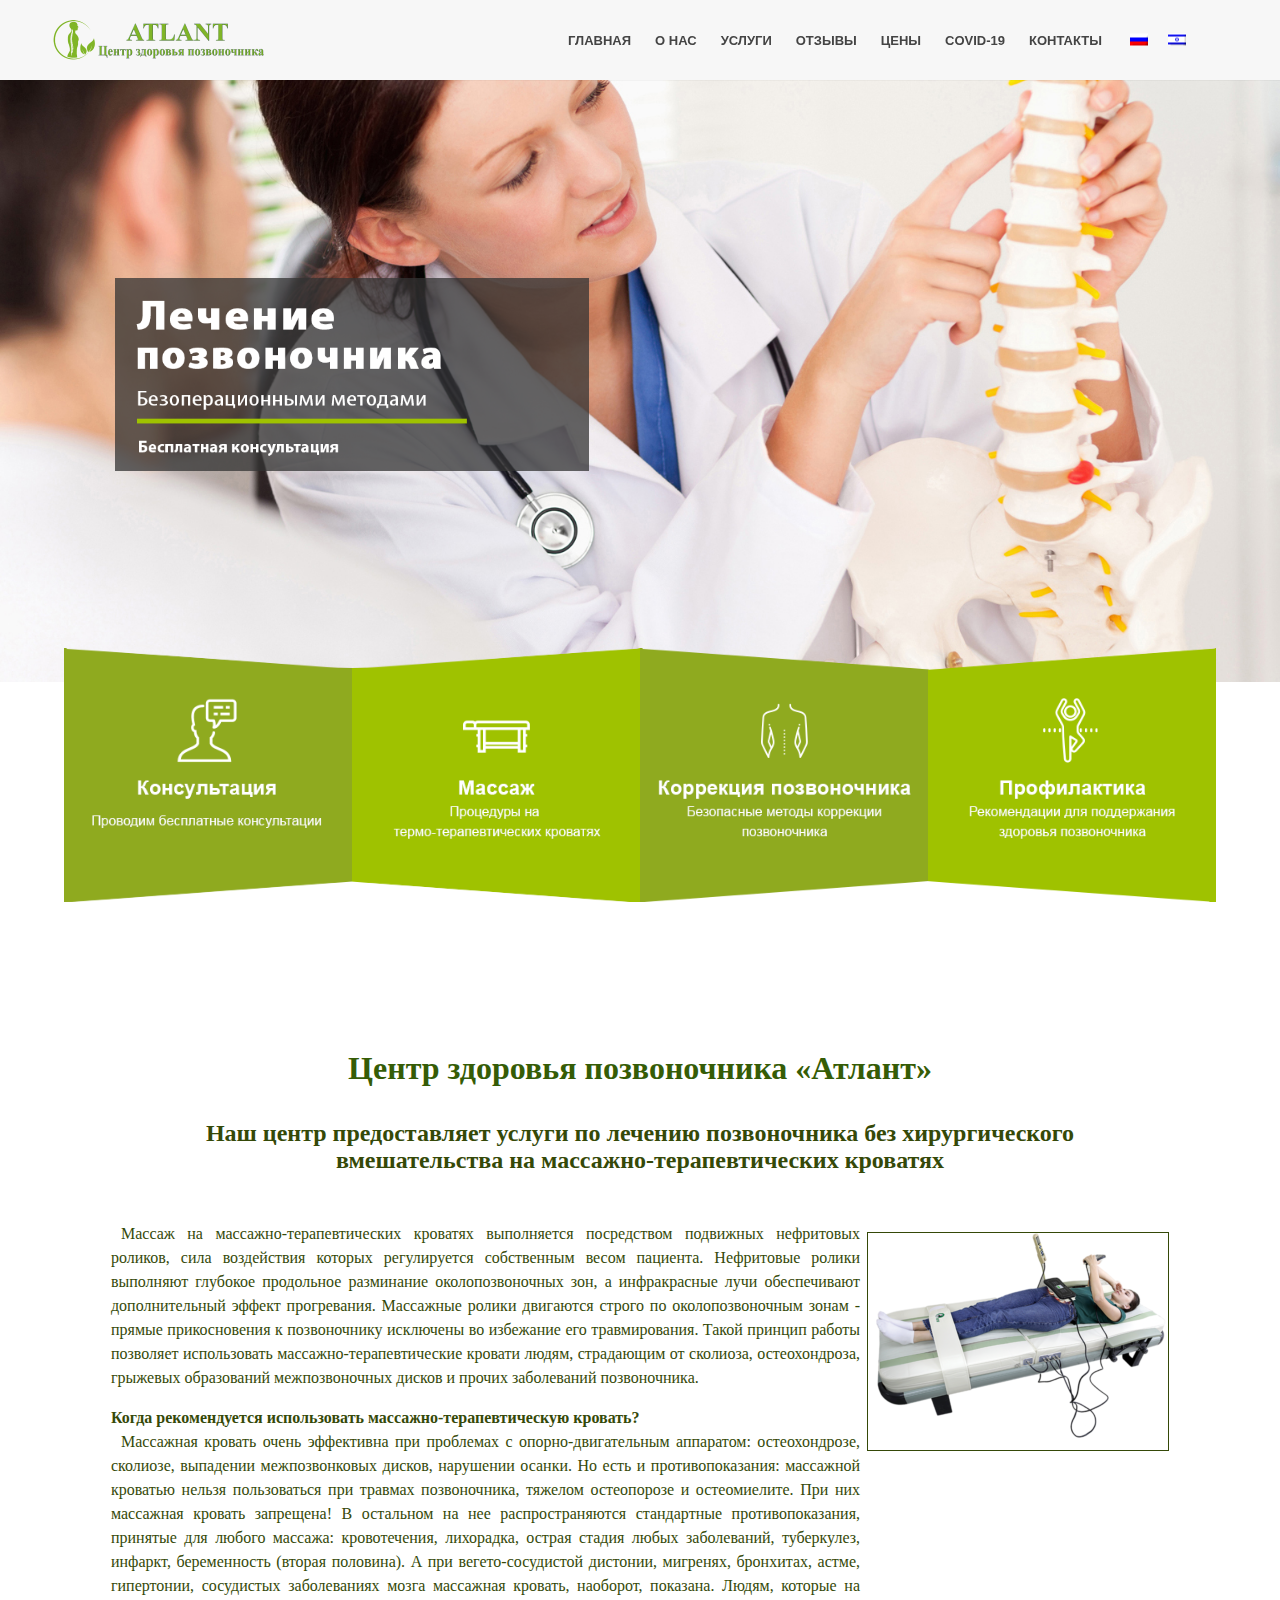
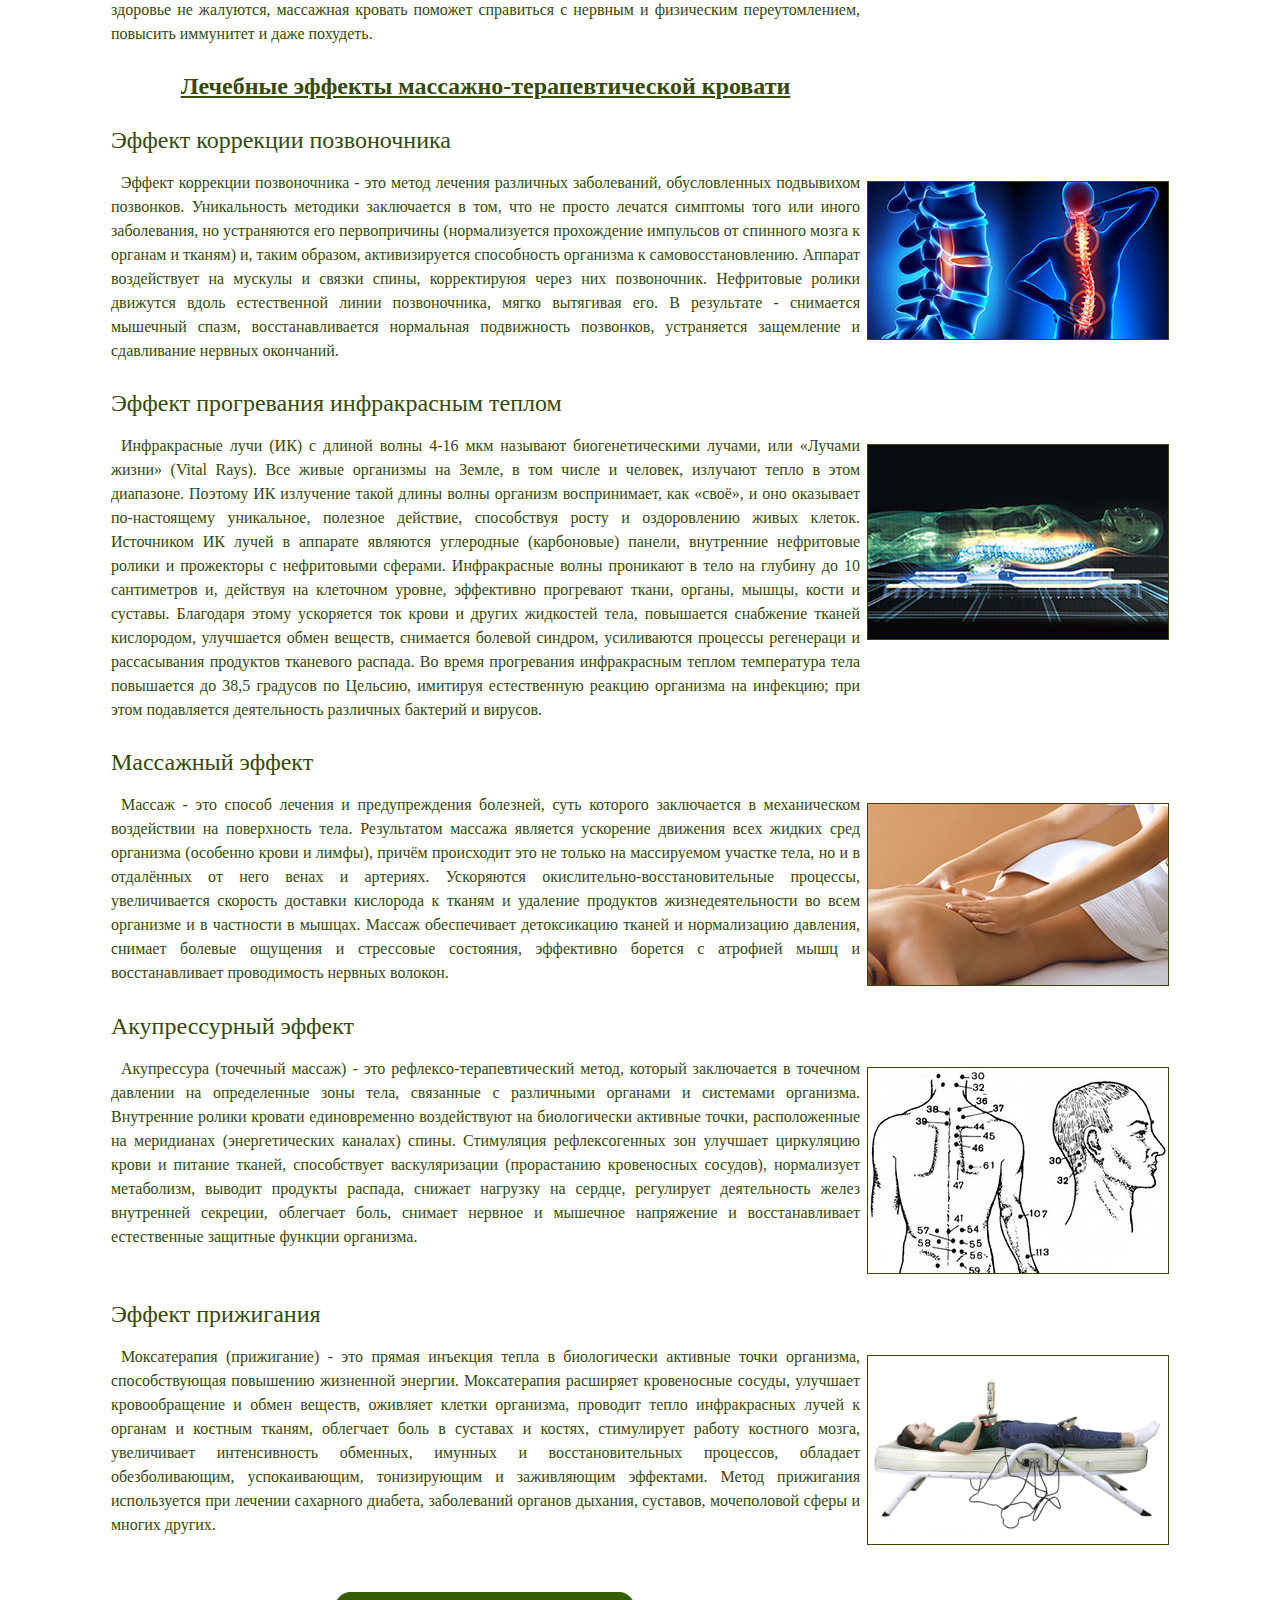
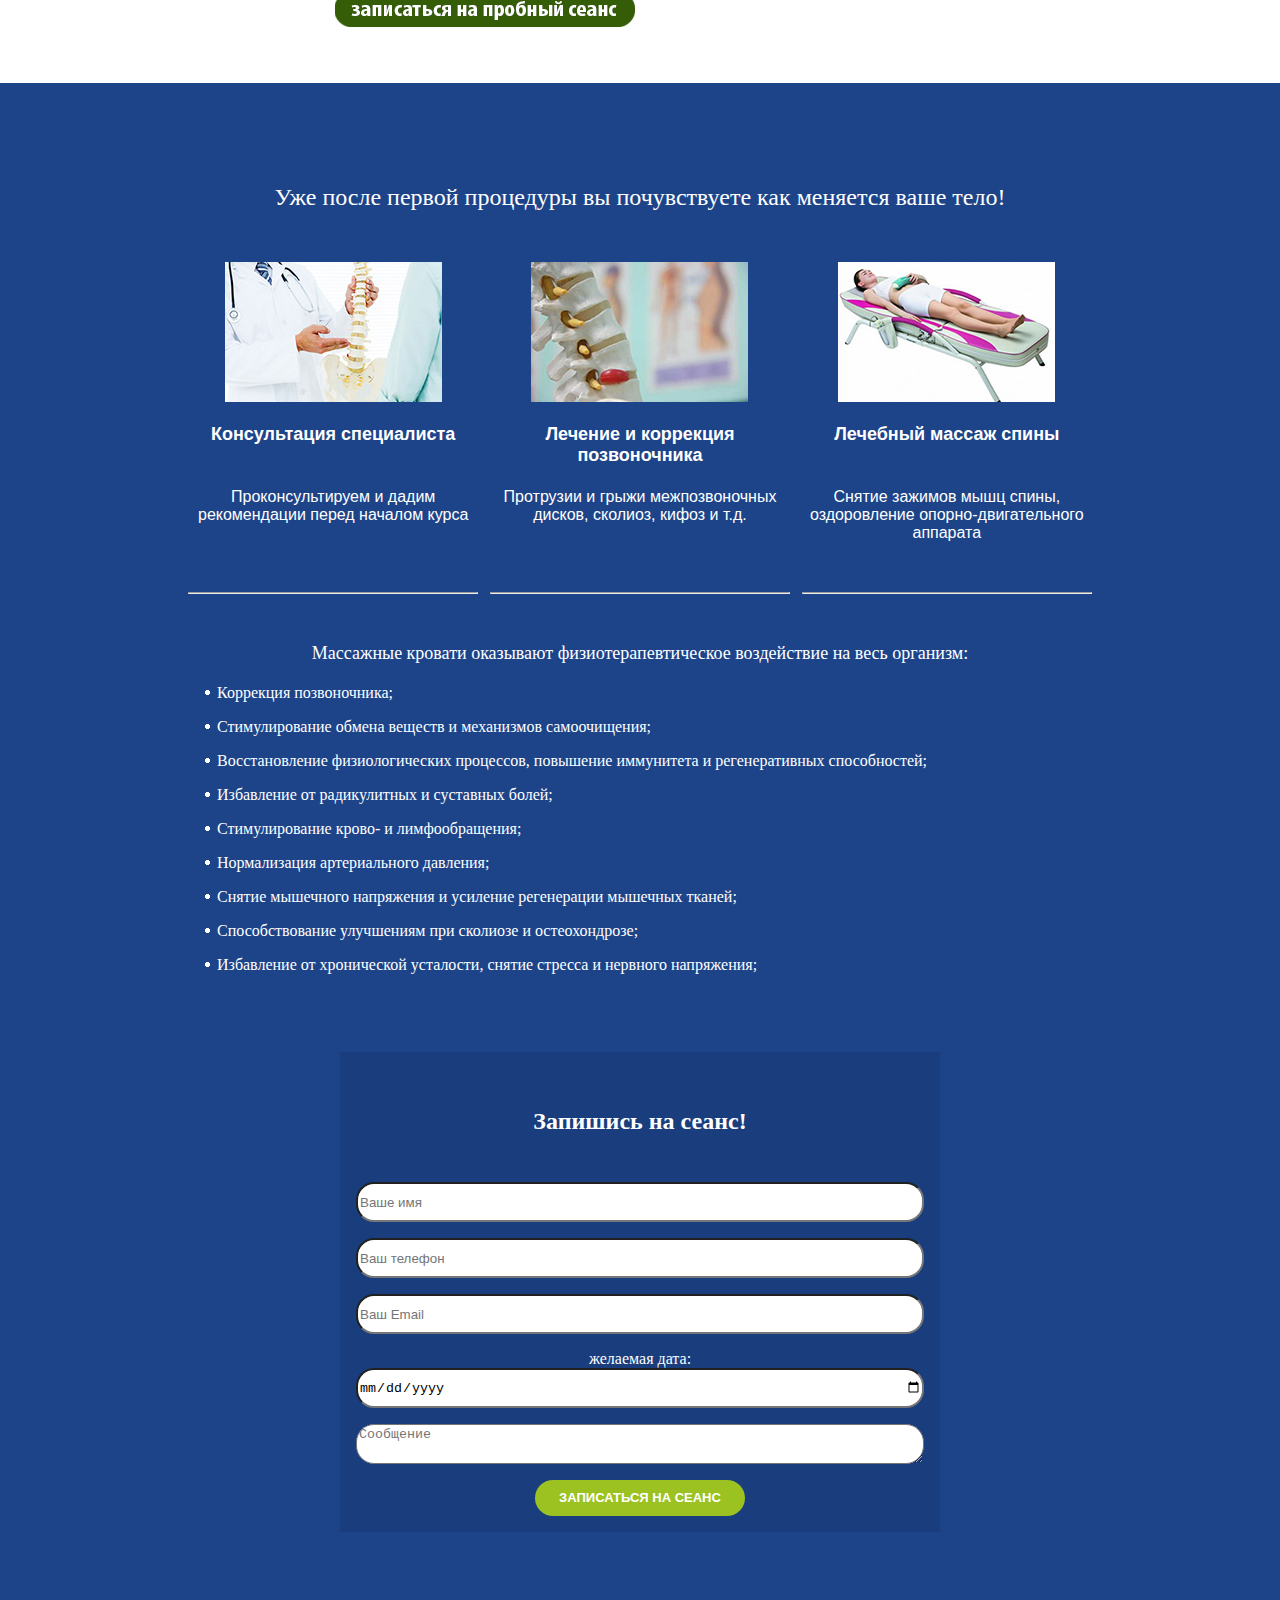
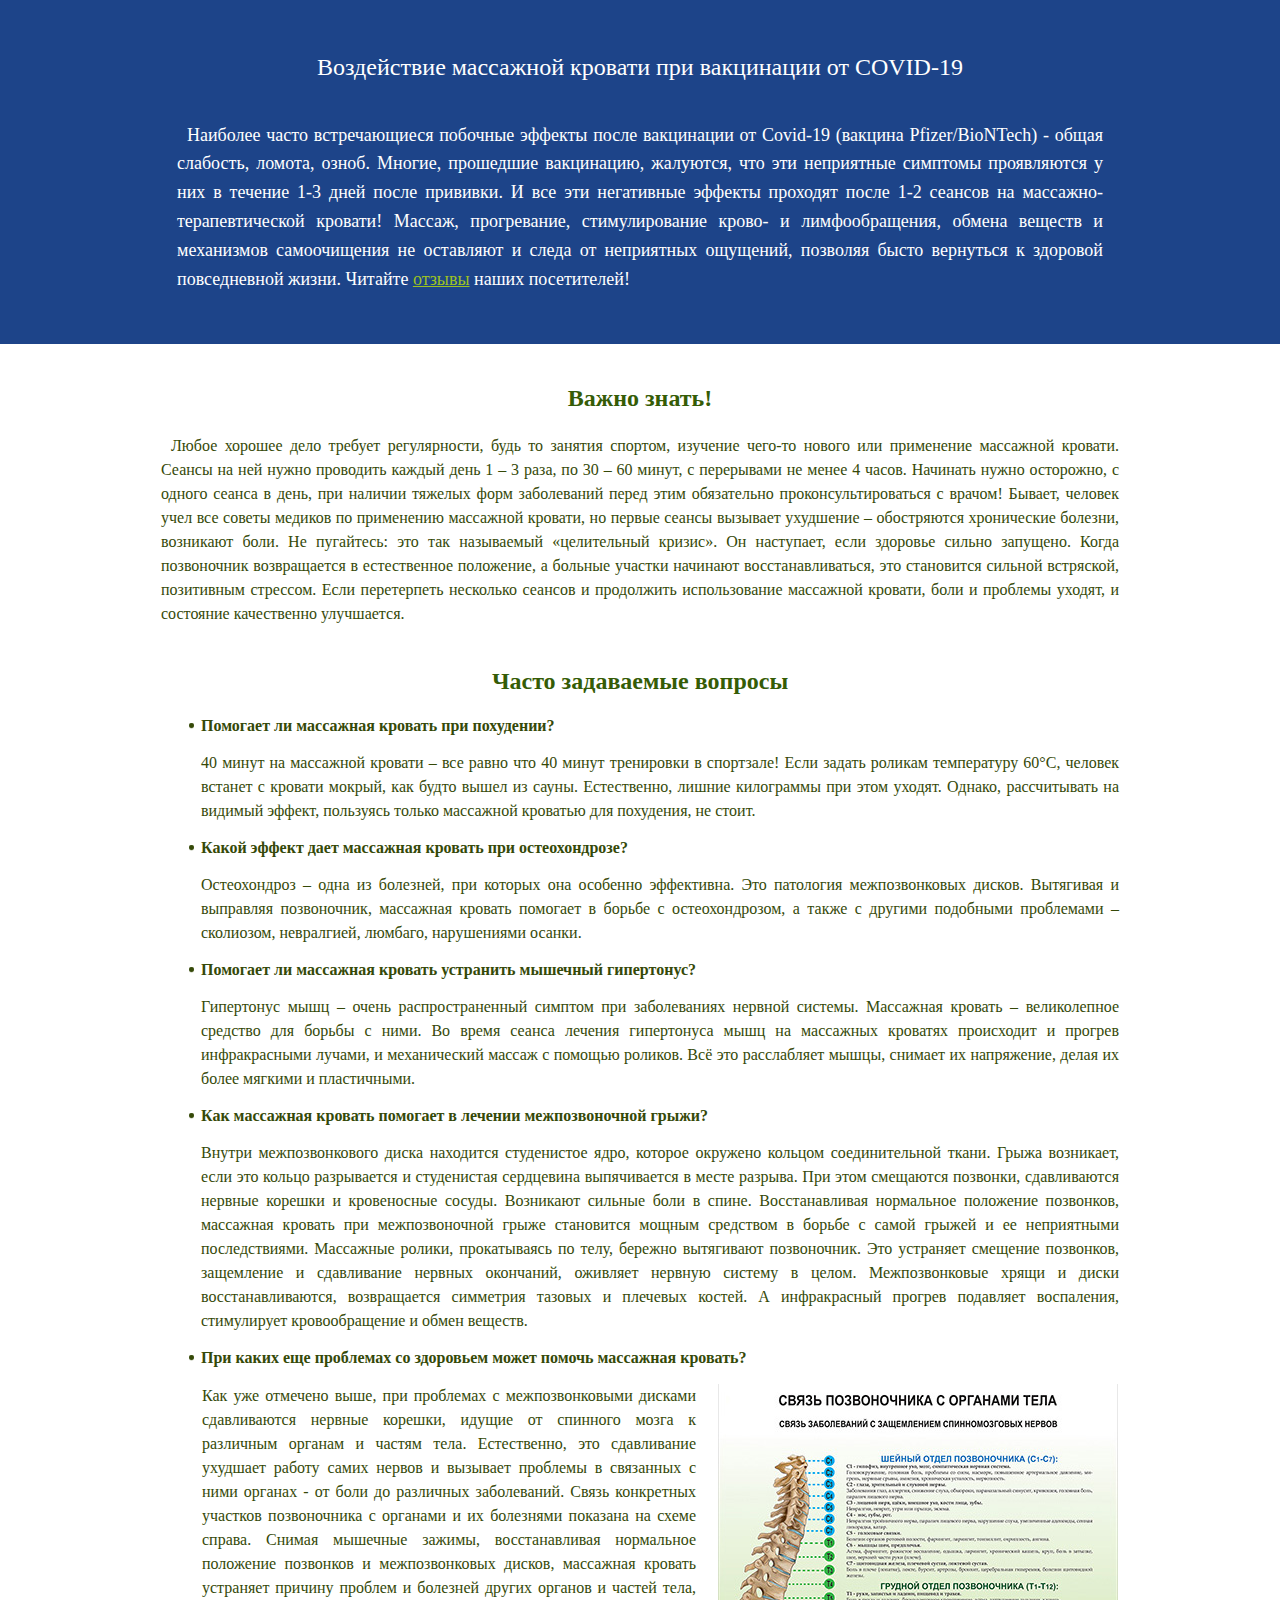
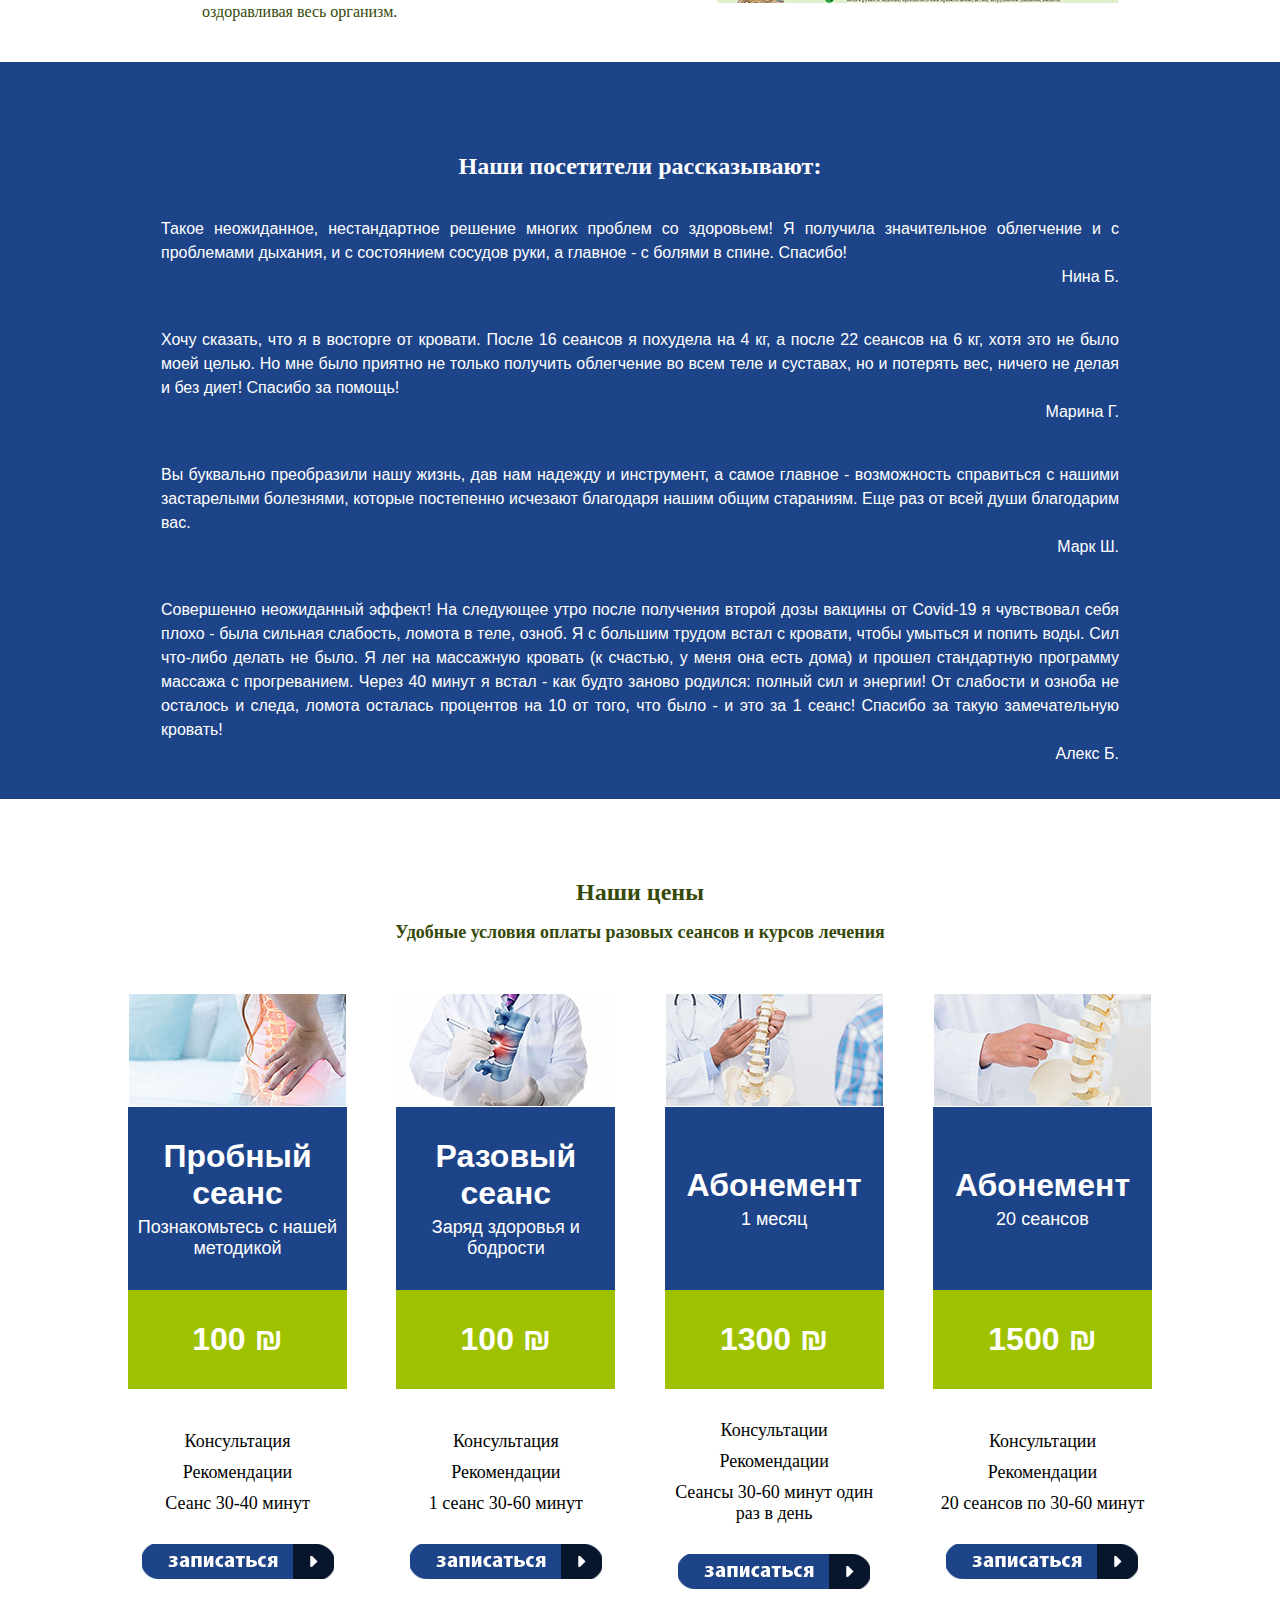
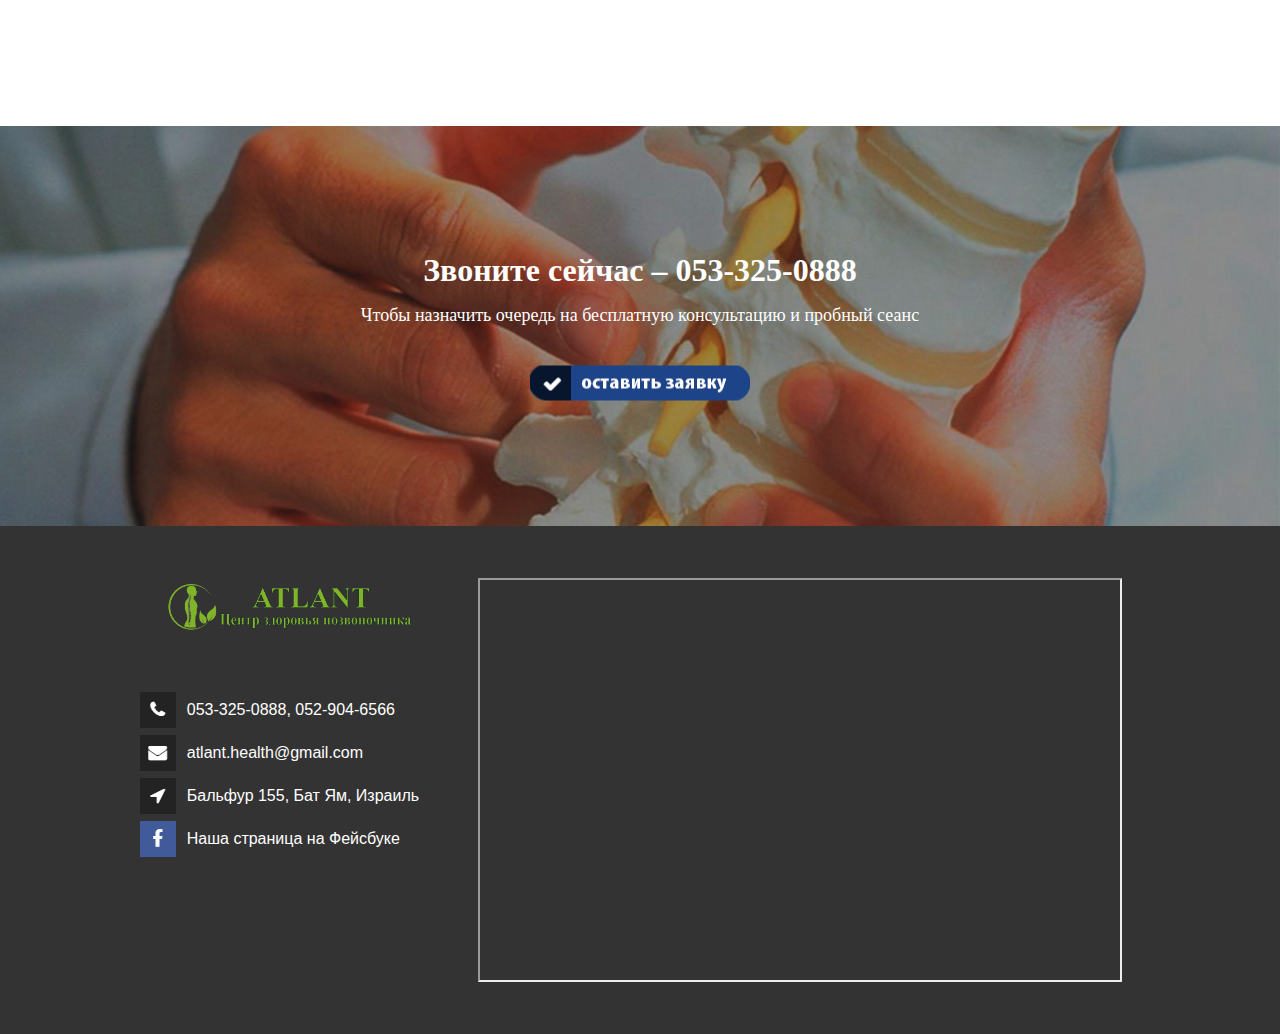
==== index_ru.html @ a63d94ef "Add files via upload" ====
<html>

<head>
	<meta http-equiv="Content-Language" content="ru-RU">
	<meta http-equiv="Content-Type" content="text/html; charset=UTF-8"> <!-- charset=windows-1252 -->
	<meta http-equiv="Expires" content="Tue, 16 Mar 2021 01:00:00 GMT">
	<meta name="keywords"
		content="Atlant, spine, health, center, massage, therapy, treatment, thermal, massage bed, Vital Rays, Ceragem, Nuga Best, Israel, Атлант, здоровье, позвоночник, лечение, терапия, массаж, массажная, кровать, массажно-терапевтическая, термо-массажная, Витал Рейз, Нуга Бест, Серагем, Израиль">
	<meta name="description"
		content="Центр здоровья позвоночника Атлант. О нас, услуги, цены, контаты. Atlant spine health center. About us, services, prices, contacts.">
	<meta name="autor" content="Atlant">
	<meta name="design" content="Atlant">
	<meta name="copyright" content="Atlant">
	<title>Атлант – Центр здоровья позвоночника</title>


	<link rel="stylesheet" id="plethora-dynamic-style-css" href="files/style.my_new.css" type="text/css" media="all">


	<style>
		/* @media (min-width: 1460px) {
			.container {
				width: 1380px;
			}
		} */



		.head_panel .hgroup .title h1,
		article.post .post_title,
		.widget h4,
		.section_header.fancy h1,
		.section_header.fancy h2,
		.section_header.fancy h3,
		.section_header.fancy h4,
		.section_header.fancy h5,
		.section_header.fancy h6 {
			font-weight: inherit;
		}

		.btn {
			border-radius: 30px;
		}

		.btn.with-icon i {
			border-radius: 0 30px 30px 0;
			width: auto;
			padding: 0 10px;
		}

		.btn.with-icon.icon-left i {
			border-radius: 30px 0 0 30px;
			padding: 0 8px 0 13px;
		}

		.teaser_box .with_button a.btn {
			border-radius: 3px 3px 0 0;
		}

		.widget h4 {
			text-transform: none;
		}

		.wpcf7-form-control,
		.wpcf7-form-control.wpcf7-date,
		.form-control {
			border-radius: 18px;
			margin-bottom: 16px;
		}
	</style>


	<style>
		.base_img {
			position: relative;
			top: 0;
			left: 0;
		}

		.over_img {
			position: absolute;
			top: 33%;
			left: 9%;
			width: 37%;
		}

		.over_img_more {
			position: absolute;
			top: 750px;
			left: 200px;
		}

		.over_txt {
			position: absolute;
			top: 50%;
			left: 50%;
			width: 90%;
			transform: translate(-50%, -50%);
		}

		ul.a {
			list-style-image: url('images/circle_5v.png');
		}

		ul.b {
			list-style-image: url('images/circle_5g.png');
		}

		div.sc {
			overflow-x: scroll;
		}

		.knopkaform {
			text-align: center;
		}

		.form-control {
			width: 100%;
			height: 40px;
		}

		.col-sm-12 {
			float: left
		}

		.col-sm-12 {
			width: 100%
		}

		.wpcf7-form-control-wrap {
			position: relative;
		}
	</style>

</head>


<body
	class="home page-template-default page page-id-107 tribe-js wpb-js-composer js-comp-ver-6.4.1 vc_responsive sticky_header"
	style="margin-top: 80px;">

	<div class="overflow_wrapper sc">

		<div class="header">
			<div class="mainbar  color">
				<div class="container">
					<div class="logo">
						<a href="http://www.atlant-health.co.il/" class="brand"><img
								src="images/logo_site_green_100.png" alt="Atlant Health logo"></a>
					</div>
					<div class="menu_container"><span class="close_menu">×</span>
						<ul id="menu-one-pager-menu" class="main_menu hover_menu">
							<li id="menu-item-662"><a title="Главная" href="#head_page">Главная</a></li>
							<li id="menu-item-578"
								class="menu-item menu-item-type-custom menu-item-object-custom menu-item-578"><a
									title="О нас" href="#about">О нас</a></li>
							<li id="menu-item-579"
								class="menu-item menu-item-type-custom menu-item-object-custom menu-item-579"><a
									title="Услуги" href="#service">Услуги</a></li>
							<li id="menu-item-580"
								class="menu-item menu-item-type-custom menu-item-object-custom menu-item-580"><a
									title="Отзывы" href="#reviews">Отзывы</a></li>
							<li id="menu-item-580"
								class="menu-item menu-item-type-custom menu-item-object-custom menu-item-580"><a
									title="Цены" href="#prices">Цены</a></li>
							<li id="menu-item-580"
								class="menu-item menu-item-type-custom menu-item-object-custom menu-item-580"><a
									title="Covid19" href="#covid19">Covid-19</a></li>
							<li id="menu-item-581"
								class="menu-item menu-item-type-custom menu-item-object-custom menu-item-581"><a
									title="Контакты" href="#contacts">Контакты</a></li>
						</ul>
						<div id="flags">
								<div class="flag">
									<a href="http://www.atlant-health.co.il/index_ru.html"><img src="images/ru.png"
											alt="Русский"></a>
								</div>
								<div class="flag">
									<a href="http://www.atlant-health.co.il/index.html"><img src="images/he.png"
											alt="Hebrew"></a>
								</div>
						</div>
					</div>
				</div>
			</div>
		</div> <!-- header end -->


		<a name="head_page"></a>

		<div style="position: relative; left: 0; top: 0;">

			<img src="images/image_1c.jpg" class="base_img" style="width: 100%;" alt="Doctor with spine model">
			<img src="images/treatment.png" class="over_img" alt="Atlant spine health center header">

		</div>

		<div style="position: relative; left: 0; top: -50;">
			<p align="center">
				<img src="images/kinds_of_treatment.png" class="base_img" style="width: 90%;"
					alt="Atlant spine health center kinds of treatment">
			</p>
		</div>



		<!-- grey part, about -->
		<a name="about"></a>


		<div align="center">

			<table border="0" cellspacing="1" width="80%">
				<tr>
					<td width="100%">
						<h1 align="center" style="margin-top: 80; margin-bottom: 20">
							<font size="6" color="#355c06" face="Arial Black">Центр здоровья позвоночника «Атлант»
							</font>
						</h1>
					</td>
				</tr>
				<tr>
					<td width="100%">
						<h2 align="center" style="margin-top: 10; margin-bottom: 40">
							<font size="5" color="#354908" face="Verdana">Наш центр предоставляет услуги по лечению
								позвоночника без хирургического вмешательства на массажно-терапевтических кроватях
							</font>
						</h2>
					</td>
				</tr>
			</table>



			<table border="0" cellspacing="5" width="100%">
				<tr>
					<td width="8%"></td>
					<td width="60%" valign="top">
						<p align="justify" style="line-height: 150%; text-indent: 10">
							<font color="#354908" face="Verdana">Массаж на массажно-терапевтических кроватях выполняется
								посредством подвижных нефритовых роликов,
								сила воздействия которых регулируется собственным весом пациента. Нефритовые ролики
								выполняют глубокое продольное разминание околопозвоночных зон, а инфракрасные лучи
								обеспечивают дополнительный
								эффект прогревания. Массажные ролики двигаются строго по околопозвоночным зонам - прямые
								прикосновения к позвоночнику исключены во избежание его травмирования. Такой принцип
								работы позволяет
								использовать массажно-терапевтические кровати людям, страдающим от сколиоза,
								остеохондроза, грыжевых образований межпозвоночных дисков и прочих заболеваний
								позвоночника.</font>
						</p>

						<p align="left" style="margin-top: 5; margin-bottom: 0; line-height: 150%"><b>
								<font color="#354908" face="Verdana">Когда рекомендуется использовать
									массажно-терапевтическую кровать?</font>
							</b></p>

						<p align="justify" style="margin-top: 0; margin-bottom: 0; line-height: 150%; text-indent: 10">
							<font color="#354908" face="Verdana">Массажная кровать очень эффективна при проблемах с
								опорно-двигательным
								аппаратом: остеохондрозе, сколиозе, выпадении межпозвонковых дисков, нарушении осанки.
								Но есть и противопоказания: массажной кроватью нельзя пользоваться при травмах
								позвоночника, тяжелом остеопорозе и
								остеомиелите. При них массажная кровать запрещена! В остальном на нее распространяются
								стандартные противопоказания, принятые для любого массажа: кровотечения, лихорадка,
								острая стадия любых заболеваний,
								туберкулез, инфаркт, беременность (вторая половина). А при вегето-сосудистой дистонии,
								мигренях, бронхитах, астме, гипертонии, сосудистых заболеваниях мозга массажная кровать,
								наоборот, показана.
								Людям, которые на здоровье не жалуются, массажная кровать поможет справиться с нервным и
								физическим переутомлением, повысить иммунитет и даже похудеть.</font>
						</p>



					</td>
					<td width="24%" valign="top" align="center"><img style="border:1px solid #354908; margin-top: 10;"
							src="images/krovat-delyuks1-300x217.png" alt="Atlant thermal massage bed in use"></td>
					<td width="8%"></td>
				</tr>
				<tr>
					<td width="8%"></td>
					<td width="60%" valign="top">
						<h2 align="center" style="margin-top: 20; margin-bottom: 0">
							<font size="5" color="#354908" face="Verdana"><u>Лечебные эффекты массажно-терапевтической
									кровати</u></font>
						</h2>
					</td>
					<td width="24%" valign="middle" align="center"><img border="0" src=""></td>
					<td width="8%"></td>
				</tr>

				<tr>
					<td width="8%"></td>
					<td width="60%" valign="top">
						<p align="left" style="margin-top: 20; margin-bottom: 0">
							<font size="5" color="#354908" face="Verdana">Эффект коррекции позвоночника</font>
						</p>
					</td>
					<td width="24%"></td>
					<td width="8%"></td>
				</tr>
				<tr>
					<td width="8%"></td>
					<td width="60%" valign="top">
						<p align="justify" style="margin-top: 10; margin-bottom: 0; line-height: 150%; text-indent: 10">
							<font color="#354908" face="Verdana">Эффект коррекции позвоночника - это метод лечения
								различных заболеваний,
								обусловленных подвывихом позвонков. Уникальность методики заключается в том, что не
								просто лечатся симптомы того или иного заболевания, но устраняются его первопричины
								(нормализуется прохождение импульсов
								от спинного мозга к органам и тканям) и, таким образом, активизируется способность
								организма к самовосстановлению. Аппарат воздействует на мускулы и связки спины,
								корректируюя через них позвоночник.
								Нефритовые ролики движутся вдоль естественной линии позвоночника, мягко вытягивая его. В
								результате - снимается мышечный спазм, восстанавливается нормальная подвижность
								позвонков, устраняется защемление
								и сдавливание нервных окончаний.</font>
						</p>
					</td>
					<td width="24%" valign="top" align="center"><img style="border:1px solid #354908; margin-top: 20;"
							src="images/spine.jpg" alt="spine treatment"></td>
					<td width="8%"></td>
				</tr>

				<tr>
					<td width="8%"></td>
					<td width="60%" valign="top">
						<p align="left" style="margin-top: 20; margin-bottom: 0">
							<font size="5" color="#354908" face="Verdana">Эффект прогревания инфракрасным теплом</font>
						</p>
					</td>
					<td width="24%"></td>
					<td width="8%"></td>
				</tr>
				<tr>
					<td width="8%"></td>
					<td width="60%" valign="top">
						<p align="justify" style="margin-top: 10; margin-bottom: 0; line-height: 150%; text-indent: 10">
							<font color="#354908" face="Verdana">Инфракрасные лучи (ИК) с длиной волны 4-16 мкм называют
								биогенетическими
								лучами, или «Лучами жизни» (Vital Rays). Все живые организмы на Земле, в том числе и
								человек, излучают тепло в этом диапазоне. Поэтому ИК излучение такой длины волны
								организм воспринимает, как «своё»,
								и оно оказывает по-настоящему уникальное, полезное действие, способствуя росту и
								оздоровлению живых клеток. Источником ИК лучей в аппарате являются углеродные
								(карбоновые) панели, внутренние
								нефритовые ролики и прожекторы с нефритовыми сферами. Инфракрасные волны проникают в
								тело на глубину до 10 сантиметров и, действуя на клеточном уровне, эффективно прогревают
								ткани, органы, мышцы,
								кости и суставы. Благодаря этому ускоряется ток крови и других жидкостей тела,
								повышается снабжение тканей кислородом, улучшается обмен веществ, снимается болевой
								синдром, усиливаются процессы регенераци
								и рассасывания продуктов тканевого распада. Во время прогревания инфракрасным теплом
								температура тела повышается до 38,5 градусов по Цельсию, имитируя естественную реакцию
								организма на инфекцию;
								при этом подавляется деятельность различных бактерий и вирусов.
							</font>
						</p>
					</td>
					<td width="24%" valign="top" align="center"><img style="border:1px solid #354908; margin-top: 20;"
							src="images/krovat-3.jpg" alt="warming effect"></td>
					<td width="8%"></td>
				</tr>

				<tr>
					<td width="8%"></td>
					<td width="60%" valign="top">
						<p align="left" style="margin-top: 20; margin-bottom: 0">
							<font size="5" color="#354908" face="Verdana">Массажный эффект</font>
						</p>
					</td>
					<td width="24%"></td>
					<td width="8%"></td>
				</tr>
				<tr>
					<td width="8%"></td>
					<td width="60%" valign="top">
						<p align="justify" style="margin-top: 10; margin-bottom: 0; line-height: 150%; text-indent: 10">
							<font color="#354908" face="Verdana">Массаж - это способ лечения и предупреждения болезней,
								суть которого
								заключается в механическом воздействии на поверхность тела. Результатом массажа является
								ускорение движения всех жидких сред организма (особенно крови и лимфы), причём
								происходит это не только на
								массируемом участке тела, но и в отдалённых от него венах и артериях. Ускоряются
								окислительно-восстановительные процессы, увеличивается скорость доставки кислорода к
								тканям и удаление продуктов
								жизнедеятельности во всем организме и в частности в мышцах. Массаж обеспечивает
								детоксикацию тканей и нормализацию давления, снимает болевые ощущения и стрессовые
								состояния, эффективно борется с
								атрофией мышц и восстанавливает проводимость нервных волокон.</font>
						</p>
					</td>
					<td width="24%" valign="top" align="center"><img style="border:1px solid #354908; margin-top: 20;"
							src="images/masage.jpg" alt="masage effect"></td>
					<td width="8%"></td>
				</tr>

				<tr>
					<td width="8%"></td>
					<td width="60%" valign="top">
						<p align="left" style="margin-top: 20; margin-bottom: 0">
							<font size="5" color="#354908" face="Verdana">Акупрессурный эффект</font>
						</p>
					</td>
					<td width="24%"></td>
					<td width="8%"></td>
				</tr>
				<tr>
					<td width="8%"></td>
					<td width="60%" valign="top">
						<p align="justify" style="margin-top: 10; margin-bottom: 0; line-height: 150%; text-indent: 10">
							<font color="#354908" face="Verdana">Акупрессура (точечный массаж) - это
								рефлексо-терапевтический метод,
								который заключается в точечном давлении на определенные зоны тела, связанные с
								различными органами и системами организма. Внутренние ролики кровати единовременно
								воздействуют на биологически активные точки,
								расположенные на меридианах (энергетических каналах) спины. Стимуляция рефлексогенных
								зон улучшает циркуляцию крови и питание тканей, способствует васкуляризации (прорастанию
								кровеносных сосудов),
								нормализует метаболизм, выводит продукты распада, снижает нагрузку на сердце, регулирует
								деятельность желез внутренней секреции, облегчает боль, снимает нервное и мышечное
								напряжение и восстанавливает
								естественные защитные функции организма.</font>
						</p>
					</td>
					<td width="24%" valign="top" align="center"><img style="border:1px solid #354908; margin-top: 20;"
							src="images/acupressura.jpg" alt="acupressure effect"></td>
					<td width="8%"></td>
				</tr>

				<tr>
					<td width="8%"></td>
					<td width="60%" valign="top">
						<p align="left" style="margin-top: 20; margin-bottom: 0">
							<font size="5" color="#354908" face="Verdana">Эффект прижигания</font>
						</p>
					</td>
					<td width="24%"></td>
					<td width="8%"></td>
				</tr>
				<tr>
					<td width="8%"></td>
					<td width="60%" valign="top">
						<p align="justify" style="margin-top: 10; margin-bottom: 0; line-height: 150%; text-indent: 10">
							<font color="#354908" face="Verdana">Моксатерапия (прижигание) - это прямая инъекция тепла в
								биологически
								активные точки организма, способствующая повышению жизненной энергии. Моксатерапия
								расширяет кровеносные сосуды, улучшает кровообращение и обмен веществ, оживляет клетки
								организма, проводит тепло
								инфракрасных лучей к органам и костным тканям, облегчает боль в суставах и костях,
								стимулирует работу костного мозга, увеличивает интенсивность обменных, имунных и
								восстановительных процессов,
								обладает обезболивающим, успокаивающим, тонизирующим и заживляющим эффектами. Метод
								прижигания используется при лечении сахарного диабета, заболеваний органов дыхания,
								суставов, мочеполовой сферы и
								многих других.</font>
						</p>
					</td>
					<td width="24%" valign="top" align="center"><img style="border:1px solid #354908; margin-top: 20;"
							src="images/krovat-klassik3-300x188.png" alt="thermal massage bed in use"></td>
					<td width="8%"></td>
				</tr>

				<tr>
					<td width="8%"></td>
					<td width="60%" valign="middle" align="center">
						<p style="margin-top: 40; margin-bottom: 50"><a href="#fill_form"><img border="0"
									src="images/zayavka_btn3.png" alt="book a visit"></a></p>

					</td>
					<td width="24%"></td>
					<td width="8%"></td>
				</tr>

			</table>
		</div>

		<!-- blue part, service   src="images/service_1.jpg" width="310" height="200" -->
		<a name="service"></a>
		<div align="center">


			<table border="0" cellspacing="30" width="100%" bgcolor="#1d4489">
				<tr>
					<td width="10%"></td>
					<td width="80%" valign="top">
						<p align="center" style="margin-top: 70; margin-bottom: 40">
							<font size="5" color="#FFFFFF" face="Verdana">Уже после первой процедуры вы почувствуете как
								меняется ваше тело!</font>
						</p>

						<div align="center">
							<table border="0" cellspacing="10" width="100%">
								<tr>
									<td width="33%" valign="middle" align="center"><img border="0"
											src="images/service_1.jpg" width="217" height="140"
											alt="Atlant spine health center - consulting service"></td>
									<td width="34%" valign="middle" align="center"><img border="0"
											src="images/service_2.jpg" width="217" height="140"
											alt="Atlant spine health center - spine treatment service"></td>
									<td width="33%" valign="middle" align="center"><img border="0"
											src="images/service_3.jpg" width="217" height="140"
											alt="Atlant spine health center - massaging service"></td>
								</tr>
								<tr>
									<td width="33%" valign="top" align="center">
										<p style="margin-top: 10; margin-bottom: 5"><b>
												<font size="4" color="#FFFFFF">Консультация специалиста</font>
											</b>
									</td>
									<td width="34%" valign="top" align="center">
										<p style="margin-top: 10; margin-bottom: 5"><b>
												<font size="4" color="#FFFFFF">Лечение и коррекция позвоночника</font>
											</b>
									</td>
									<td width="33%" valign="top" align="center">
										<p style="margin-top: 10; margin-bottom: 5"><b>
												<font size="4" color="#FFFFFF">Лечебный массаж спины</font>
											</b>
									</td>
								</tr>
								<tr>
									<td width="33%" valign="top" align="center">
										<p style="margin-top: 5; margin-bottom: 30">
											<font size="3" color="#FFFFFF">Проконсультируем и дадим рекомендации перед
												началом курса</font>
									</td>
									<td width="34%" valign="top" align="center">
										<p style="margin-top: 5; margin-bottom: 30">
											<font size="3" color="#FFFFFF">Протрузии и грыжи межпозвоночных дисков,
												сколиоз, кифоз и т.д.</font>
									</td>
									<td width="33%" valign="top" align="center">
										<p style="margin-top: 5; margin-bottom: 30">
											<font size="3" color="#FFFFFF">Снятие зажимов мышц спины, оздоровление
												опорно-двигательного аппарата</font>
									</td>
								</tr>
								<tr>
									<td width="33%" align="center">
										<hr>
									</td>
									<td width="34%" align="center">
										<hr>
									</td>
									<td width="33%" align="center">
										<hr>
									</td>
								</tr>
							</table>
						</div>

						<p align="center" style="margin-top: 30; margin-bottom: 20">
							<font size="4" color="#FFFFFF" face="Verdana">Массажные кровати оказывают
								физиотерапевтическое воздействие на весь организм:</font>
						</p>

						<ul class="a">
							<li>
								<p align="left">
									<font size="3" color="#FFFFFF" face="Verdana">Коррекция позвоночника;</font>
							</li>
							<li>
								<p align="left">
									<font size="3" color="#FFFFFF" face="Verdana">Стимулирование обмена веществ и
										механизмов самоочищения;</font>
							</li>
							<li>
								<p align="left">
									<font size="3" color="#FFFFFF" face="Verdana">Восстановление физиологических
										процессов, повышение иммунитета и регенеративных способностей;</font>
							</li>
							<li>
								<p align="left">
									<font size="3" color="#FFFFFF" face="Verdana">Избавление от радикулитных и суставных
										болей;</font>
							</li>
							<li>
								<p align="left">
									<font size="3" color="#FFFFFF" face="Verdana">Стимулирование крово- и
										лимфообращения;</font>
							</li>
							<li>
								<p align="left">
									<font size="3" color="#FFFFFF" face="Verdana">Нормализация артериального давления;
									</font>
							</li>
							<li>
								<p align="left">
									<font size="3" color="#FFFFFF" face="Verdana">Снятие мышечного напряжения и усиление
										регенерации мышечных тканей;</font>
							</li>
							<li>
								<p align="left">
									<font size="3" color="#FFFFFF" face="Verdana">Способствование улучшениям при
										сколиозе и остеохондрозе;</font>
							</li>
							<li>
								<p align="left">
									<font size="3" color="#FFFFFF" face="Verdana">Избавление от хронической усталости,
										снятие стресса и нервного напряжения;</font>
							</li>
						</ul>

						<p align="center"></p>


					</td>
					<td width="10%"></td>
				</tr>
			</table>


			<a name="fill_form"></a>

			<table border="0" cellspacing="30" width="100%" bgcolor="#1d4489">
				<tr>
					<td width="10%"></td>
					<td width="80%" valign="top">
						<div align="center">
							<table border="0" cellspacing="15" width="600" bgcolor="#1a3e7d">
								<tr>
									<td width="100%">
										<p align="center" style="margin-top: 40; margin-bottom: 30"><b>
												<font size="5" color="#FFFFFF" face="Verdana">Запишись на сеанс!</font>
											</b></p>
									</td>
								</tr>
								<tr>
									<td width="80%">

										<form id="SndMail" name="SndMail" action="php_files/sendmail.php" method="post">

											<div class="row">
												<div class="col-sm-12"><input id="your-name" type="text"
														name="your-name" value="" size="36" class="form-control"
														placeholder="Ваше имя" required /></div>
												<div class="col-sm-12"><input id="your-telephone" type="text"
														name="telephone" value="" size="36" class="form-control"
														placeholder="Ваш телефон" required /></div>
												<div class="col-sm-12"><input id="your-email" type="email" name="email"
														value="" size="36" class="form-control" placeholder="Ваш Email"
														required /></div>
												<p align="center" style="margin-top: 0; margin-bottom: 0">
													<font size="3" color="#FFFFFF" face="Verdana">желаемая дата:</font>
												</p>
												<div class="col-sm-12"><input id="your-date" type="date" name="date"
														value="" size="30" class="form-control"
														placeholder="Желаемая дата" required /></div>
												<div class="col-sm-12"><textarea id="your-message" name="message"
														cols="33" rows="6" class="form-control"
														placeholder="Сообщение"></textarea></div>
												<div class="col-sm-12 knopkaform"><input type="submit" name="submit"
														value="Записаться на сеанс"
														class="form-control-field wpcf7-submit btn btn-primary" /></div>
											</div>

										</form>

									</td>
								</tr>

							</table>
						</div>
					</td>
					<td width="10%"></td>
				</tr>
			</table>



			<a name="covid19"></a>

			<table border="0" cellspacing="30" width="100%" bgcolor="#1d4489">
				<tr>
					<td width="10%"></td>
					<td width="80%" valign="top">
						<p align="center" style="margin-top: 60; margin-bottom: 40">
							<font size="5" color="#FFFFFF" face="Verdana">Воздействие массажной кровати при вакцинации
								от COVID-19</font>
						</p>

						<p align="justify"
							style="margin-top: 30; margin-bottom: 20; line-height: 180%; text-indent: 10">
							<font size="4" color="#FFFFFF" face="Verdana">Наиболее часто встречающиеся побочные эффекты
								после вакцинации от Covid-19 (вакцина Pfizer/BioNTech) - общая слабость, ломота, озноб.
								Многие, прошедшие вакцинацию, жалуются, что эти неприятные симптомы проявляются у них в
								течение 1-3 дней
								после прививки. И все эти негативные эффекты проходят после 1-2 сеансов на
								массажно-терапевтической кровати! Массаж, прогревание, стимулирование крово- и
								лимфообращения, обмена веществ и
								механизмов самоочищения не оставляют и следа от неприятных ощущений, позволяя бысто
								вернуться к здоровой повседневной жизни. Читайте <a href="#reviews">отзывы</a> наших
								посетителей!</font>
						</p>

						<p align="center"></p>

					<td width="10%"></td>
				</tr>



			</table>

		</div>


		<!--     green part: rules, reviews  was bgcolor="#264798" , more old bgcolor="#9fc200  669900" -->

		<a name="important"></a> <!-- currently not in use -->
		<div align="center">

			<table border="0" cellspacing="20" width="100%">
				<tr>
					<td width="10%"></td>
					<td width="80%">
						<p align="center" style="margin-top: 20; margin-bottom: 0"><b>
								<font size="5" color="#355c06" face="Verdana">Важно знать!</font>
							</b></p>
					</td>
					<td width="10%"></td>
				</tr>
				<tr>
					<td width="10%"></td>
					<td width="80%">
						<p align="justify" style="margin-top: 0; margin-bottom: 0; line-height: 150%; text-indent: 10">
							<font color="#354908" face="Verdana">Любое хорошее дело требует регулярности, будь то
								занятия спортом,
								изучение чего-то нового или применение массажной кровати. Сеансы на ней нужно проводить
								каждый день 1 – 3 раза, по 30 – 60 минут, с перерывами не менее 4 часов. Начинать нужно
								осторожно, с одного
								сеанса в день, при наличии тяжелых форм заболеваний перед этим обязательно
								проконсультироваться с врачом! Бывает, человек учел все советы медиков по применению
								массажной кровати, но первые сеансы вызывает
								ухудшение – обостряются хронические болезни, возникают боли. Не пугайтесь: это так
								называемый «целительный кризис». Он наступает, если здоровье сильно запущено. Когда
								позвоночник возвращается в естественное
								положение, а больные участки начинают восстанавливаться, это становится сильной
								встряской, позитивным стрессом. Если перетерпеть несколько сеансов и продолжить
								использование массажной кровати,
								боли и проблемы уходят, и состояние качественно улучшается.</font>
						</p>
					</td>
					<td width="10%"></td>
				</tr>

				<tr>
					<td width="10%"></td>
					<td width="80%">
						<p align="center" style="margin-top: 20; margin-bottom: 0"><b>
								<font size="5" color="#355c06" face="Verdana">Часто задаваемые вопросы</font>
							</b></p>
					</td>
					<td width="10%"></td>
				</tr>
				<tr>
					<td width="10%"></td>
					<td width="80%">
						<ul class="b">
							<li>
								<p align="left"><b>
										<font size="3" color="#354908" face="Verdana">Помогает ли массажная кровать при
											похудении?</font>
									</b>
							</li>
							<p align="justify" style="margin-top: 0; margin-bottom: 0; line-height: 150%">
								<font color="#354908" face="Verdana">40 минут на массажной кровати – все равно что 40
									минут тренировки
									в спортзале! Если задать роликам температуру 60°С, человек встанет с кровати мокрый,
									как будто вышел из сауны. Естественно, лишние килограммы при этом уходят.
									Однако, рассчитывать на видимый эффект, пользуясь только массажной кроватью для
									похудения, не стоит.</font>
							</p>

							<li>
								<p align="left"><b>
										<font size="3" color="#354908" face="Verdana">Какой эффект дает массажная
											кровать при остеохондрозе?</font>
									</b>
							</li>
							<p align="justify" style="margin-top: 0; margin-bottom: 0; line-height: 150%">
								<font color="#354908" face="Verdana">Остеохондроз – одна из болезней, при которых она
									особенно эффективна.
									Это патология межпозвонковых дисков. Вытягивая и выправляя позвоночник, массажная
									кровать помогает в борьбе с остеохондрозом, а также с другими подобными проблемами –
									сколиозом, невралгией,
									люмбаго, нарушениями осанки.</font>
							</p>

							<li>
								<p align="left"><b>
										<font size="3" color="#354908" face="Verdana">Помогает ли массажная кровать
											устранить мышечный гипертонус?</font>
									</b>
							</li>
							<p align="justify" style="margin-top: 0; margin-bottom: 0; line-height: 150%">
								<font color="#354908" face="Verdana">Гипертонус мышц – очень распространенный симптом
									при заболеваниях нервной системы.
									Массажная кровать – великолепное средство для борьбы с ними. Во время сеанса лечения
									гипертонуса мышц на массажных кроватях происходит и прогрев инфракрасными лучами, и
									механический массаж с помощью
									роликов. Всё это расслабляет мышцы, снимает их напряжение, делая их более мягкими и
									пластичными.</font>
							</p>

							<li>
								<p align="left"><b>
										<font size="3" color="#354908" face="Verdana">Как массажная кровать помогает в
											лечении межпозвоночной грыжи?</font>
									</b>
							</li>
							<p align="justify" style="margin-top: 0; margin-bottom: 0; line-height: 150%">
								<font color="#354908" face="Verdana">Внутри межпозвонкового диска находится студенистое
									ядро, которое окружено кольцом
									соединительной ткани. Грыжа возникает, если это кольцо разрывается и студенистая
									сердцевина выпячивается в месте разрыва. При этом смещаются позвонки, сдавливаются
									нервные корешки и кровеносные сосуды.
									Возникают сильные боли в спине. Восстанавливая нормальное положение позвонков,
									массажная кровать при межпозвоночной грыже становится мощным средством в борьбе с
									самой грыжей и ее неприятными
									последствиями. Массажные ролики, прокатываясь по телу, бережно вытягивают
									позвоночник. Это устраняет смещение позвонков, защемление и сдавливание нервных
									окончаний, оживляет нервную систему в целом.
									Межпозвонковые хрящи и диски восстанавливаются, возвращается симметрия тазовых и
									плечевых костей. А инфракрасный прогрев подавляет воспаления, стимулирует
									кровообращение и обмен веществ.</font>
							</p>

							<li>
								<p align="left"><b>
										<font size="3" color="#354908" face="Verdana">При каких еще проблемах со
											здоровьем может помочь массажная кровать?</font>
									</b>
							</li>
							<table border="0" cellspacing="0" width="100%">
								<tr>
									<td width="70%" valign="top">
										<p align="justify" style="margin-top: 0; margin-bottom: 0; line-height: 150%">
											<font color="#354908" face="Verdana">Как уже отмечено выше, при проблемах с
												межпозвонковыми дисками
												сдавливаются нервные корешки, идущие от спинного мозга к различным
												органам и частям тела. Естественно, это сдавливание ухудшает работу
												самих нервов и вызывает проблемы в связанных с ними
												органах - от боли до различных заболеваний. Связь конкретных участков
												позвоночника с органами и их болезнями показана на схеме справа. Снимая
												мышечные зажимы, восстанавливая нормальное положение
												позвонков и межпозвонковых дисков, массажная кровать устраняет причину
												проблем и болезней других органов и частей тела, оздоравливая весь
												организм.
											</font>
										</p>

									</td>
									<td width="30%" valign="top" align="right">
										<p align="right" style="margin-left: 20;"><a
												href="images/spine_ru_1500.jpg"><img border="0"
													src="images/spine_ru_400c.jpg" hspace="0" width="400" height="219"
													alt="Связь позвоночника с органами и их болезнями"></a></p>
									</td>

								</tr>
							</table>

						</ul>

					</td>
					<td width="10%"></td>
				</tr>
			</table>
			<a name="reviews"></a>
			<table border="0" cellspacing="20" width="100%" bgcolor="#1d4489">
				<tr>
					<td width="10%"></td>
					<td width="80%">
						<p align="center" style="margin-top: 70; margin-bottom: 10"><b>
								<font size="5" color="#FFFFFF" face="Verdana">Наши посетители рассказывают:</font>
							</b></p>
					</td>
					<td width="10%"></td>
				</tr>

				<tr>
					<td width="10%"></td>
					<td width="80%">
						<p style="margin-top: 5; margin-bottom: 3; line-height: 150%" align="justify">
							<font color="#FFFFFF">Такое неожиданное, нестандартное решение многих проблем со здоровьем!
								Я получила значительное облегчение и с проблемами дыхания, и с состоянием сосудов руки,
								а главное - с болями в спине. Спасибо!</font>
						</p>
						<p style="margin-top: 3; margin-bottom: 15" align="right">
							<font color="#FFFFFF">Нина Б.</font>
						</p>
					</td>
					<td width="10%"></td>
				</tr>
				<tr>
					<td width="10%"></td>
					<td width="80%">
						<p style="margin-top: 5; margin-bottom: 3; line-height: 150%" align="justify">
							<font color="#FFFFFF">Хочу сказать, что я в восторге от кровати. После 16 сеансов я похудела
								на 4 кг, а после 22 сеансов на 6 кг, хотя это не было моей целью. Но мне было приятно не
								только получить облегчение во всем теле и суставах, но и потерять вес, ничего не делая и
								без диет! Спасибо за помощь!</font>
						</p>
						<p style="margin-top: 3; margin-bottom: 15" align="right">
							<font color="#FFFFFF">Марина Г.</font>
						</p>
					</td>
					<td width="10%"></td>
				</tr>

				<tr>
					<td width="10%"></td>
					<td width="80%">
						<p style="margin-top: 5; margin-bottom: 3; line-height: 150%" align="justify">
							<font color="#FFFFFF">Вы буквально преобразили нашу жизнь, дав нам надежду и инструмент, а
								самое главное - возможность справиться с нашими застарелыми болезнями, которые
								постепенно исчезают благодаря нашим общим стараниям. Еще раз от всей души благодарим
								вас.</font>
						</p>
						<p style="margin-top: 3; margin-bottom: 15" align="right">
							<font color="#FFFFFF">Марк Ш.</font>
						</p>
					</td>
					<td width="10%"></td>
				</tr>

				<tr>
					<td width="10%"></td>
					<td width="80%">
						<p style="margin-top: 5; margin-bottom: 3; line-height: 150%" align="justify">
							<font color="#FFFFFF">Совершенно неожиданный эффект! На следующее утро после получения
								второй дозы вакцины от Covid-19 я чувствовал себя плохо - была сильная слабость, ломота
								в теле, озноб.
								Я с большим трудом встал с кровати, чтобы умыться и попить воды. Сил что-либо делать не
								было. Я лег на массажную кровать (к счастью, у меня она есть дома) и прошел стандартную
								программу массажа с прогреванием.
								Через 40 минут я встал - как будто заново родился: полный сил и энергии! От слабости и
								озноба не осталось и следа, ломота осталась процентов на 10 от того, что было - и это за
								1 сеанс! Спасибо за такую замечательную кровать!
							</font>
						</p>
						<p style="margin-top: 3; margin-bottom: 15" align="right">
							<font color="#FFFFFF">Алекс Б.</font>
						</p>
					</td>
					<td width="10%"></td>
				</tr>
			</table>
		</div>


		<!-- prices  src="images/price_1.jpg" width="310" height="160" -->
		<a name="prices"></a>
		<div align="center">
			<p style="margin-top: 80"><b>
					<font size="5" color="#354908" face="Verdana">Наши цены</font>
				</b></p>
			<p style="margin-bottom: 50"><b>
					<font size="4" color="#354908" face="Verdana">Удобные условия оплаты разовых сеансов и курсов
						лечения</font>
				</b></p>

			<table border="0" cellspacing="0" width="80%">
				<tr>
					<td width="16%" valign="middle" align="center"><img border="0" src="images/price_1.jpg" width="217"
							height="112" alt="Atlant spine health center - price list 1"></td>
					<td width="12%"></td>
					<td width="16%" valign="middle" align="center"><img border="0" src="images/price_2.jpg" width="217"
							height="112" alt="Atlant spine health center - price list 2"></td>
					<td width="12%"></td>
					<td width="16%" valign="middle" align="center"><img border="0" src="images/price_3.jpg" width="217"
							height="112" alt="Atlant spine health center - price list 3"></td>
					<td width="12%"></td>
					<td width="16%" valign="middle" align="center"><img border="0" src="images/price_4.jpg" width="217"
							height="112" alt="Atlant spine health center - price list 4"></td>
				</tr>
				<tr>
					<td width="16%" valign="middle" align="center" bgcolor="#1d4489">
						<p style="margin-top: 30; margin-bottom: 5"><b>
								<font size="6" color="#FFFFFF">Пробный сеанс</font>
							</b>
						<p style="margin-top: 5; margin-bottom: 30">
							<font size="4" color="#FFFFFF">Познакомьтесь с нашей методикой</font>
					</td>
					<td width="12%"></td>
					<td width="16%" valign="middle" align="center" bgcolor="#1d4489">
						<p style="margin-top: 30; margin-bottom: 5"><b>
								<font size="6" color="#FFFFFF">Разовый сеанс</font>
							</b>
						<p style="margin-top: 5; margin-bottom: 30">
							<font size="4" color="#FFFFFF">Заряд здоровья и бодрости</font>
					<td width="12%"></td>
					<td width="16%" valign="middle" align="center" bgcolor="#1d4489">
						<p style="margin-top: 30; margin-bottom: 5"><b>
								<font size="6" color="#FFFFFF">Абонемент</font>
							</b>
						<p style="margin-top: 5; margin-bottom: 30">
							<font size="4" color="#FFFFFF">1 месяц</font>
					<td width="12%"></td>
					<td width="16%" valign="middle" align="center" bgcolor="#1d4489">
						<p style="margin-top: 30; margin-bottom: 5"><b>
								<font size="6" color="#FFFFFF">Абонемент</font>
							</b>
						<p style="margin-top: 5; margin-bottom: 30">
							<font size="4" color="#FFFFFF">20 сеансов</font>
				</tr>
				<tr>
					<td width="16%" valign="middle" align="center" bgcolor="#9fc200">
						<p style="margin-top: 30; margin-bottom: 30"><b>
								<font size="6" color="#FFFFFF">100 ₪</font>
							</b></p>
					</td>
					<td width="12%"></td>
					<td width="16%" valign="middle" align="center" bgcolor="#9fc200">
						<p style="margin-top: 30; margin-bottom: 30"><b>
								<font size="6" color="#FFFFFF">100 ₪</font>
							</b></p>
					</td>
					<td width="12%"></td>
					<td width="16%" valign="middle" align="center" bgcolor="#9fc200">
						<p style="margin-top: 30; margin-bottom: 30"><b>
								<font size="6" color="#FFFFFF">1300 ₪</font>
							</b></p>
					</td>
					<td width="12%"></td>
					<td width="16%" valign="middle" align="center" bgcolor="#9fc200">
						<p style="margin-top: 30; margin-bottom: 30"><b>
								<font size="6" color="#FFFFFF">1500 ₪</font>
							</b></p>
					</td>
				</tr>
				<tr>
					<td width="16%" valign="middle" align="center" bgcolor="#FFFFFF">
						<p style="margin-top: 30; margin-bottom: 10">
							<font size="4" color="#000000" face="Times New Roman">Консультация</font>
						</p>
						<p style="margin-top: 10; margin-bottom: 10">
							<font size="4" color="#000000" face="Times New Roman">Рекомендации</font>
						</p>
						<p style="margin-top: 10; margin-bottom: 30">
							<font size="4" color="#000000" face="Times New Roman">Сеанс 30-40 минут</font>
						</p>
						<p style="margin-top: 10; margin-bottom: 50"><a href="#fill_form"><img border="0"
									src="images/zayavka_btn2.png" alt="book a visit"></a></p>
					</td>
					<td width="12%"></td>
					<td width="16%" valign="middle" align="center" bgcolor="#FFFFFF">
						<p style="margin-top: 30; margin-bottom: 10">
							<font size="4" color="#000000" face="Times New Roman">Консультация</font>
						</p>
						<p style="margin-top: 10; margin-bottom: 10">
							<font size="4" color="#000000" face="Times New Roman">Рекомендации</font>
						</p>
						<p style="margin-top: 10; margin-bottom: 30">
							<font size="4" color="#000000" face="Times New Roman">1 сеанс 30-60 минут</font>
						</p>
						<p style="margin-top: 10; margin-bottom: 50"><a href="#fill_form"><img border="0"
									src="images/zayavka_btn2.png" alt="book a visit"></a></p>
					</td>
					<td width="12%"></td>
					<td width="16%" valign="middle" align="center" bgcolor="#FFFFFF">
						<p style="margin-top: 30; margin-bottom: 10">
							<font size="4" color="#000000" face="Times New Roman">Консультации</font>
						</p>
						<p style="margin-top: 10; margin-bottom: 10">
							<font size="4" color="#000000" face="Times New Roman">Рекомендации</font>
						</p>
						<p style="margin-top: 10; margin-bottom: 30">
							<font size="4" color="#000000" face="Times New Roman">Сеансы 30-60 минут один раз в день
							</font>
						</p>
						<p style="margin-top: 10; margin-bottom: 50"><a href="#fill_form"><img border="0"
									src="images/zayavka_btn2.png" alt="book a visit"></a></p>
					</td>
					<td width="12%"></td>
					<td width="16%" valign="middle" align="center" bgcolor="#FFFFFF">
						<p style="margin-top: 30; margin-bottom: 10">
							<font size="4" color="#000000" face="Times New Roman">Консультации</font>
						</p>
						<p style="margin-top: 10; margin-bottom: 10">
							<font size="4" color="#000000" face="Times New Roman">Рекомендации</font>
						</p>
						<p style="margin-top: 10; margin-bottom: 30">
							<font size="4" color="#000000" face="Times New Roman">20 сеансов по 30-60 минут</font>
						</p>
						<p style="margin-top: 10; margin-bottom: 50"><a href="#fill_form"><img border="0"
									src="images/zayavka_btn2.png" alt="book a visit"></a></p>
					</td>
				</tr>
				<tr>
					<td width="16%" valign="middle" align="center"></td>
					<td width="12%"></td>
					<td width="16%" valign="middle" align="center"></td>
					<td width="12%"></td>
					<td width="16%" valign="middle" align="center"></td>
					<td width="12%"></td>
					<td width="16%" valign="middle" align="center"></td>
				</tr>
			</table>

			<p style="margin-bottom: 50">&nbsp;</p>
		</div>



		<div style="position: relative; left: 0; top: 0;">
			<img src="images/spondilez_x15.jpg" class="base_img" style="width: 100%; height: 400">
			<div align="center" class="over_txt">
				<p><b>
						<font size="6" color="#FFFFFF" face="Arial Black">Звоните сейчас – 053-325-0888</font>
					</b></p>
				<p>
					<font size="4" color="#FFFFFF" face="Arial Black">Чтобы назначить очередь на бесплатную консультацию
						и пробный сеанс</font>
				</p>
				<p style="margin-top: 40"><a href="#fill_form"><img border="0" src="images/zayavka_btn.png"
							alt="book a visit"></a></p>
			</div>
		</div>


		<!--
  <div style="position: relative; left: 0; top: 0;">
	<img src="images/grey_bck.jpg" class="base_img" style="width: 100%; height: 398">

	<div  align="center" class="over_txt">
	  <p align="center">
	  <img src="images/spondilez_o70w.jpg" class="base_img" style="width: 100%; height: 398">
	  </p>
	</div>
	<div align="center" class="over_txt">
	  <p><b><font size="6" color="#FFFFFF" face="Arial Black">Звоните сейчас – 053-325-0888</font></b></p>
	  <p><font size="4" color="#FFFFFF" face="Arial Black">Чтобы назначить очередь на бесплатную консультацию и пробный сеанс</font></p>
	  <p style="margin-top: 40"><a href="#fill_form"><img border="0" src="images/zayavka_btn.png" alt="book a visit"></a></p>
	</div>
  </div>
 -->



		<a name="contacts"></a>
		<div align="center">
			<!-- grey part -->

			<table border="0" cellspacing="1" width="100%" bgcolor="#333333">
				<tr>
					<td width="10%"></td>
					<td width="25%" valign="top">
						<p align="center"><img border="0" src="images/logo_site_green_100.png"
								style="width: 80%; margin-top: 50;"></p>
						<p align="center">&nbsp;</p>
						<!-- <p align="center" style="margin-top: 10; margin-bottom: 15"><font color="#FFFFFF">Безоперационные методы оздоровления позвоночника</font></p>
      -->
						<table border="0" cellspacing="5" width="100%">
							<tr>
								<td width="15%" align="center"><img border="0" src="images/icon_phone.png"></td>
								<td width="85%">
									<p align="left">
										<font color="#FFFFFF">053-325-0888, 052-904-6566</font>
								</td>
							</tr>
							<tr>
								<td width="15%" align="center"><img border="0" src="images/icon_mail.png"></td>
								<td width="85%">
									<p align="left">
										<font color="#FFFFFF">atlant.health@gmail.com</font>
								</td>
							</tr>
							<tr>
								<td width="15%" align="center"><img border="0" src="images/icon_addr.png"></td>
								<td width="85%">
									<p align="left">
										<font color="#FFFFFF">Бальфур 155, Бат Ям, Израиль</font>
								</td>
							</tr>
							<tr>
								<td width="15%" align="center"><a href="https://www.facebook.com/Atlant.spine.health"
										target="_blank"><img border="0" src="images/icon_face.png"></a></td>
								<td width="85%">
									<p align="left">
										<font color="#FFFFFF">Наша страница на Фейсбуке</font>
								</td>
							</tr>
						</table>
					</td>
					<td width="55%">
						<p align="center" style="margin-top: 50; margin-bottom: 50;"><iframe
								src="https://www.google.com/maps/d/u/0/embed?mid=1Q74AFDr3X3vAAjDWmHV8fZLdcwWgOPrG"
								width="640" height="400" title="Atlant on a map"></iframe>
					</td>

					<td width="10%"></td>
				</tr>
			</table>

		</div>

	</div>

</body>

</html>
---- files/style.my_new.css ----
html {
	font-family: sans-serif;
	-ms-text-size-adjust: 100%;
	-webkit-text-size-adjust: 100%;
}
body {
	margin: 0;
}

.table {
	background-color: #efefef;
}

#flags {
    /* position: relative; */
    /* position: absolute; */
    /* top: 50%; */
    /* right: 50%; */
    /* display: inline-block; */
    /* margin: 5px 0 0 0 */

    /* position: relative; */
    /* top: 50%; */
    /* transform: translate(0px, -100%); */
    /* right: 4px; */
    /* z-index: 100; */
    /* background: transparent; */
}

.flag {
    display: inline-block;
	/* position: relative; */
    top: 50%;
    /* transform: translate(0px, -100%); */
    right: 4px;
    /* z-index: 100; */
    background: transparent;
	margin: 0.6em 0 0 1em;

    /* display:flex;
    flex-flow: column nowrap;
    justify-content: space-between; */

}

	@media only screen and (max-width: 1045px) {
			#menu-one-pager-menu {
			font-size: 0.5em;
			padding: 0;
		},

			/* #flags {
			font-size: 0.3em;
			padding: 0;
		} */
	}

#menu-one-pager-menu {
    /* background-color: rgb(224, 44, 44); */
    padding-left: auto;
    /* padding-right: 3em; */
    width: 45em;
    /* display: flex; */
    /* list-style: none; */
    /* display: grid; */
    /* grid-template-columns: repeat(auto-fill, minmax(20px, 1fr)); */
    /* grid-template-columns: repeat(9, 1fr); */
    /* grid-template-rows: 2fr; */
    /* grid-gap: 5px; */

    /* display: grid; */
    /* grid-template-rows: repeat(2, 1fr); */
    /* gap: 10px; */
    /* grid-auto-flow: column; */
    /* grid-auto-columns: 1fr 1fr; */
}

.container {
    /* margin-right: auto;
    margin-left: auto;
    padding-left: 15px;
    padding-right: 15px; */

}

.header {
	font-family: Montserrat, "Helvetica Neue", Helvetica, Arial, sans-serif;
	background-color: #f7f7f7;
	border-color: #f7f7f7;
	-webkit-transition: all 300ms ease-in-out;
	-o-transition: all 300ms ease-in-out;
	transition: all 300ms ease-in-out;
	-webkit-overflow-scrolling: touch;
	z-index: 11;
	min-height: 30px;
	color: #555;
	-webkit-box-shadow: 0px 0px 1px 0px rgba(0, 0, 0, 0.2);
	-moz-box-shadow: 0px 0px 1px 0px rgba(0, 0, 0, 0.2);
	box-shadow: 0px 0px 1px 0px rgba(0, 0, 0, 0.2);
}
.header .container {
    margin: 0 auto;
	position: relative;

    /* display: grid; */
    /* grid-template-columns: repeat(auto-fill, minmax(80px, 1fr)); */
    /* grid-template-columns: repeat(2, 1fr);
    grid-template-rows: 1fr;
    gap: 10px;
    grid-auto-flow: dense; */

    /* grid-template-rows: repeat(1, 1fr); */
    /* gap: 10px; */
    /* grid-auto-flow: column; */
    /* grid-auto-columns: 300px 100px; */

    /* background-color: rgb(224, 44, 44); */
    /* display: flex; */
    /* list-style: none; */
    /* padding-left: auto; */
    /* padding-right: 3em; */
}
.header a:link,
.header a:visited {
	color: #444;
}
.header a:hover,
.header a:active {
	color: #aec40b;
}
.header .topbar {
	font-size: 13px;
	position: relative;
	z-index: 101;
	background-color: #efefef;
	color: #efefef;
}
.header .topbar a:link,
.header .topbar a:visited {
	color: #555;
}
.header .topbar a:hover,
.header .topbar a:active {
	color: #aec40b;
}
.header .topbar .container {
	border-bottom: solid 1px #ddd;
}
.header .topbar div[class*='col-'] {
	padding-top: 8px;
	padding-bottom: 2px;
}
.header .mainbar {
	border-color: #f7f7f7;
}
.header.transparent {
	position: absolute;
	top: 0;
	left: 0;
	width: 100%;
	background-color: #f7f7f7 !important;
	background-color: rgba(247, 247, 247, 0.8) !important;
}
.sticky_header .header.transparent {
	position: fixed;
}
body.sticky_header .header {
	left: 0;
	position: fixed;
	top: 0;
	width: 100%;
}
.collapsed {
	-o-transform: translate(-250px, 0px);
	-webkit-transform: translate(-250px, 0px);
	-ms-transform: translate(-250px, 0px);
	transform: translate(-250px, 0px);
}
.logo {
	margin: 15px 0;
    padding-left: 3em;
	display: inline-block;
}
.logo a.brand {
	display: block;
	line-height: 1em;
	text-align: left;
	font-size: 32px;
	font-weight: 900;
}
.logo a.brand img {
	width: auto;
	max-height: 50px;
}
.logo a.brand:link,
.logo a.brand:visited {
	color: #444;
}
.logo p {
	padding: 0;
	margin: 0;
	color: #555;
}

label.mobile_collapser,
span.close_menu {
	display: none;
}
.menu_container,
.top_menu_container {
	position: absolute;
	top: 50%;
	-o-transform: translate(0px, -50%);
	-webkit-transform: translate(0px, -50%);
	-ms-transform: translate(0px, -50%);
	transform: translate(0px, -50%);
	right: 4px;
	z-index: 100;
	background: transparent;
}
.menu_container ul.main_menu,
.top_menu_container ul.main_menu,
.menu_container ul.top_menu,
.top_menu_container ul.top_menu {
	list-style: none;
	margin: 0;
	padding: 0;
}
.menu_container ul.main_menu li,
.top_menu_container ul.main_menu li,
.menu_container ul.top_menu li,
.top_menu_container ul.top_menu li {
	float: left;
	background: inherit;
	width: auto;
	text-align: left;
	position: relative;
}
.menu_container ul.main_menu li.lihasdropdown > a:after,
.top_menu_container ul.main_menu li.lihasdropdown > a:after,
.menu_container ul.top_menu li.lihasdropdown > a:after,
.top_menu_container ul.top_menu li.lihasdropdown > a:after {
	font-family: Arial, sans-serif;
	content: '\2023';
	font-size: 20px;
	position: absolute;
	top: 12.16666667px;
	-webkit-transform: rotate(90deg);
	transform: rotate(90deg);
	right: 5px;
	color: #444;
	height: 13px;
	width: 13px;
	line-height: 13px;
	overflow: hidden;
	opacity: 0.5;
}
.menu_container ul.main_menu li.lihasdropdown:hover > a:after,
.top_menu_container ul.main_menu li.lihasdropdown:hover > a:after,
.menu_container ul.top_menu li.lihasdropdown:hover > a:after,
.top_menu_container ul.top_menu li.lihasdropdown:hover > a:after {
	opacity: 1;
}
.menu_container ul.main_menu li a,
.top_menu_container ul.main_menu li a,
.menu_container ul.top_menu li a,
.top_menu_container ul.top_menu li a {
	font-size: 13px;
	line-height: 1em;
	padding: 10px 12px;
	display: block;
	text-decoration: none;
	font-weight: 600;
	text-transform: uppercase;
	background-color: transparent;
}
.menu_container ul.main_menu li a:link,
.top_menu_container ul.main_menu li a:link,
.menu_container ul.top_menu li a:link,
.top_menu_container ul.top_menu li a:link,
.menu_container ul.main_menu li a:visited,
.top_menu_container ul.main_menu li a:visited,
.menu_container ul.top_menu li a:visited,
.top_menu_container ul.top_menu li a:visited {
	color: #444;
}
.menu_container ul.main_menu li a:hover,
.top_menu_container ul.main_menu li a:hover,
.menu_container ul.top_menu li a:hover,
.top_menu_container ul.top_menu li a:hover,
.menu_container ul.main_menu li a:active,
.top_menu_container ul.main_menu li a:active,
.menu_container ul.top_menu li a:active,
.top_menu_container ul.top_menu li a:active {
	color: #aec40b;
}
.menu_container ul.main_menu li.lihasdropdown > a,
.top_menu_container ul.main_menu li.lihasdropdown > a,
.menu_container ul.top_menu li.lihasdropdown > a,
.top_menu_container ul.top_menu li.lihasdropdown > a {
	padding: 10px 22px 10px 12px;
}
.menu_container ul.main_menu li.lihasdropdown ul li a,
.top_menu_container ul.main_menu li.lihasdropdown ul li a,
.menu_container ul.top_menu li.lihasdropdown ul li a,
.top_menu_container ul.top_menu li.lihasdropdown ul li a {
	font-size: 11px;
}
.menu_container ul.main_menu li.active > a:link,
.top_menu_container ul.main_menu li.active > a:link,
.menu_container ul.top_menu li.active > a:link,
.top_menu_container ul.top_menu li.active > a:link,
.menu_container ul.main_menu li.active > a:visited,
.top_menu_container ul.main_menu li.active > a:visited,
.menu_container ul.top_menu li.active > a:visited,
.top_menu_container ul.top_menu li.active > a:visited {
	color: #aec40b;
}
.menu_container ul.main_menu li.active > a:hover,
.top_menu_container ul.main_menu li.active > a:hover,
.menu_container ul.top_menu li.active > a:hover,
.top_menu_container ul.top_menu li.active > a:hover,
.menu_container ul.main_menu li.active > a:active,
.top_menu_container ul.main_menu li.active > a:active,
.menu_container ul.top_menu li.active > a:active,
.top_menu_container ul.top_menu li.active > a:active {
	color: #aec40b;
}
.menu_container ul.main_menu li.drop-left ul.menu-dropdown,
.top_menu_container ul.main_menu li.drop-left ul.menu-dropdown,
.menu_container ul.top_menu li.drop-left ul.menu-dropdown,
.top_menu_container ul.top_menu li.drop-left ul.menu-dropdown,
.menu_container ul.main_menu li.dropleft ul.menu-dropdown,
.top_menu_container ul.main_menu li.dropleft ul.menu-dropdown,
.menu_container ul.top_menu li.dropleft ul.menu-dropdown,
.top_menu_container ul.top_menu li.dropleft ul.menu-dropdown {
	right: -28px;
	left: inherit;
}
.menu_container ul.main_menu li.drop-right ul.menu-dropdown,
.top_menu_container ul.main_menu li.drop-right ul.menu-dropdown,
.menu_container ul.top_menu li.drop-right ul.menu-dropdown,
.top_menu_container ul.top_menu li.drop-right ul.menu-dropdown {
	left: -28px;
}
.menu_container ul.main_menu li.drop-mid ul.menu-dropdown,
.top_menu_container ul.main_menu li.drop-mid ul.menu-dropdown,
.menu_container ul.top_menu li.drop-mid ul.menu-dropdown,
.top_menu_container ul.top_menu li.drop-mid ul.menu-dropdown {
	left: -130%;
}
.menu_container ul.main_menu li.drop-mid.two_column ul.menu-dropdown,
.top_menu_container ul.main_menu li.drop-mid.two_column ul.menu-dropdown,
.menu_container ul.top_menu li.drop-mid.two_column ul.menu-dropdown,
.top_menu_container ul.top_menu li.drop-mid.two_column ul.menu-dropdown {
	left: -225px;
}
.team_social + .menu_container {
	right: 45px;
}
.top_menu_container {
	z-index: 101;
}
.top_menu_container ul.top_menu li.lihasdropdown > a:after {
	color: #555;
}
.top_menu_container ul.top_menu li a {
	font-size: 11px;
}
.top_menu_container ul.top_menu li a:link,
.top_menu_container ul.top_menu li a:visited {
	color: #555;
}
.top_menu_container ul.top_menu li a:hover,
.top_menu_container ul.top_menu li a:active {
	color: #aec40b;
}
.top_menu_container ul.top_menu li.active > a:link,
.top_menu_container ul.top_menu li.active > a:visited {
	color: #aec40b;
}
.top_menu_container ul.top_menu li.active > a:hover,
.top_menu_container ul.top_menu li.active > a:active {
	color: #aec40b;
}
.menu_container ul.main_menu li ul.menu-dropdown,
.top_menu_container ul.top_menu li ul.menu-dropdown {
	list-style: none;
	padding: 23px 0;
	margin: 0;
	background-color: #f7f7f7;
	top: 23px;
	z-index: 30;
	overflow: visible !important;
	height: auto;
	min-height: 40px;
	max-height: 3000px;
	display: inherit;
	visibility: hidden;
	overflow: hidden;
	position: absolute;
	left: -28px;
	border: none;
	border-radius: 0;
	border-bottom: 4px solid #aec40b;
}
.menu_container ul.main_menu li ul.menu-dropdown.show,
.top_menu_container ul.top_menu li ul.menu-dropdown.show {
	-o-transform: translate(0, 10px);
	-webkit-transform: translate(0, 10px);
	-ms-transform: translate(0, 10px);
	transform: translate(0, 10px);
	-webkit-transition: all 100ms ease-in-out;
	-o-transition: all 100ms ease-in-out;
	transition: all 100ms ease-in-out;
	-webkit-overflow-scrolling: touch;
}
.menu_container ul.main_menu li ul.menu-dropdown li,
.top_menu_container ul.top_menu li ul.menu-dropdown li {
	display: block;
	position: relative;
	width: 100%;
	padding: 0 0px;
}
.menu_container ul.main_menu li ul.menu-dropdown li a,
.top_menu_container ul.top_menu li ul.menu-dropdown li a {
	display: block;
	padding: 7px 40px;
	text-decoration: none;
	margin: 0;
	line-height: 1em;
	white-space: nowrap;
}
.menu_container ul.main_menu li ul.menu-dropdown li a .fa,
.top_menu_container ul.top_menu li ul.menu-dropdown li a .fa {
	font-size: 16px;
	line-height: 0.7em;
	margin-right: 6px;
}
.menu_container ul.main_menu li ul.menu-dropdown li a span.label,
.top_menu_container ul.top_menu li ul.menu-dropdown li a span.label {
	left: 3px;
	position: relative;
	top: -2px;
}
.menu_container ul.main_menu li ul.menu-dropdown li:hover > a,
.top_menu_container ul.top_menu li ul.menu-dropdown li:hover > a {
	background: #aec40b;
	color: #f7f7f7;
}
.menu_container ul.main_menu li ul.menu-dropdown li ul.menu-dropdown,
.top_menu_container ul.top_menu li ul.menu-dropdown li ul.menu-dropdown {
	height: auto;
	display: none;
	position: absolute;
	top: -150%;
	width: 100%;
	min-width: 160px;
	left: 100%;
	-webkit-transition: all 100ms ease-in-out;
	-o-transition: all 100ms ease-in-out;
	transition: all 100ms ease-in-out;
	-webkit-overflow-scrolling: touch;
}
.menu_container ul.main_menu li ul.menu-dropdown li ul.menu-dropdown li a,
.top_menu_container ul.top_menu li ul.menu-dropdown li ul.menu-dropdown li a {
	font-weight: 700;
	padding: 7px 20px;
}
.top_menu_container ul.top_menu li ul.menu-dropdown {
	background-color: #efefef;
	border-bottom: 4px solid #aec40b;
	top: 18px !important;
	padding: 6px 0 10px 0;
}
.top_menu_container ul.top_menu li ul.menu-dropdown li:hover > a {
	background: #aec40b;
	color: #efefef;
}
.menu_container ul.menu-dropdown > li.active > a,
.menu_container ul.menu-dropdown > li.active > a:hover,
.menu_container ul.menu-dropdown > li.active > a:focus {
	background-color: #f7f7f7;
}
.top_menu_container ul.menu-dropdown > li.active > a,
.top_menu_container ul.menu-dropdown > li.active > a:hover,
.top_menu_container ul.menu-dropdown > li.active > a:focus {
	background-color: #efefef;
}
.menu_container ul > li > ul > li.sublihasdropdown .menu-dropdown,
.top_menu_container ul > li > ul > li.sublihasdropdown .menu-dropdown {
	padding: 10px 0 !important;
	top: -20px !important;
}
.menu_container ul > li > ul > li.sublihasdropdown > a:after,
.top_menu_container ul > li > ul > li.sublihasdropdown > a:after {
	content: "\203A";
	position: absolute;
	font-family: Arial, sans-serif;
	top: 0px;
	right: 15px;
	font-size: 20px;
	line-height: 1em;
	font-weight: bold;
	opacity: 0.5;
}
.menu_container ul > li > ul > li.sublihasdropdown:hover > a:after,
.top_menu_container ul > li > ul > li.sublihasdropdown:hover > a:after {
	opacity: 1;
}
.menu_container ul.main_menu li.two_column.lihasdropdown ul,
.menu_container ul.main_menu li.two-column.lihasdropdown ul {
	overflow: hidden;
	width: 550px;
	padding: 23px 0;
}
.menu_container ul.main_menu li.two_column.lihasdropdown ul li,
.menu_container ul.main_menu li.two-column.lihasdropdown ul li {
	float: left;
	width: 50%;
	border-right: solid 1px #444;
}
.menu_container ul.main_menu li.two_column.lihasdropdown ul li:nth-child(even),
.menu_container ul.main_menu li.two-column.lihasdropdown ul li:nth-child(even) {
	border-right: solid 0px;
}
.menu_container ul.main_menu li.two_column.lihasdropdown ul li:nth-child(odd),
.menu_container ul.main_menu li.two-column.lihasdropdown ul li:nth-child(odd) {
	clear: left;
}
.menu_container ul.main_menu li.two_column.lihasdropdown ul li a,
.menu_container ul.main_menu li.two-column.lihasdropdown ul li a {
	white-space: normal;
}
.menu_container ul.main_menu li.two_column.lihasdropdown ul li ul,
.menu_container ul.main_menu li.two-column.lihasdropdown ul li ul {
	width: auto;
	width: 100%;
}
.menu_container ul.main_menu li.two_column.lihasdropdown ul li ul li,
.menu_container ul.main_menu li.two-column.lihasdropdown ul li ul li {
	float: none;
	width: 100%;
}
.menu_container ul.main_menu li.two_column.lihasdropdown ul li.sublihasdropdown ul li,
.menu_container ul.main_menu li.two-column.lihasdropdown ul li.sublihasdropdown ul li {
	border-right: solid 0px;
}
.menu_container ul.main_menu li.two_column.lihasdropdown ul li.sublihasdropdown > a:after,
.menu_container ul.main_menu li.two-column.lihasdropdown ul li.sublihasdropdown > a:after {
	right: 10px;
}
.top_menu_container {
	position: relative;
	top: inherit;
	-o-transform: translate(0, 0);
	-webkit-transform: translate(0, 0);
	-ms-transform: translate(0, 0);
	transform: translate(0, 0);
	right: inherit;
}
.top_menu_container ul.top_menu > li:first-child > a {
	padding-left: 0;
}
.top_menu_container ul.top_menu > li:last-child:not(.lihasdropdown) > a {
	padding-right: 0;
}
.menu_container ul.main_menu li.btn {
	padding: 0 5px;
	margin: 0 12px;
	border-radius: 30px;
}
.menu_container ul.main_menu li.btn.btn-sm > a,
.menu li.btn.btn-sm > a {
	font-size: 80%;
	line-height: 1.3em;
}
.menu_container ul.main_menu li.btn:last-child {
	margin-right: 0px;
}
.menu_container ul.main_menu li.btn > a,
.menu li.btn > a,
.menu_container ul.main_menu li.btn > a:after {
	color: inherit;
}
.main.collapsed,
.head_panel.collapsed {
	z-index: -1;
}

.btn-primary {
	color: #fff !important;
	background-color: #9cc222 !important;
	border-color: transparent !important;
}

.btn-primary:hover {
	color: #fff !important;
	background-color: #79971a !important;
	border-color: rgba(0, 0, 0, 0) !important;
}

.btn {
	font-family: Montserrat, "Helvetica Neue", Helvetica, Arial, sans-serif;
	display: inline-block;
	background-image: none;
	border: 0px solid transparent;
	font-weight: bold;
	text-align: center;
	text-transform: uppercase;
	font-size: 13px;
	line-height: 1.5;
	padding: 8px 24px;
	font-size: 13px !important;
	line-height: 1.5 !important;
	border-radius: 0;
}

a {
	color: #9cc222;
	margin: 0;
	padding: 0;
}

a:hover,
a:active,
a:focus {
	text-decoration: none;
	color: #e2801d;
}
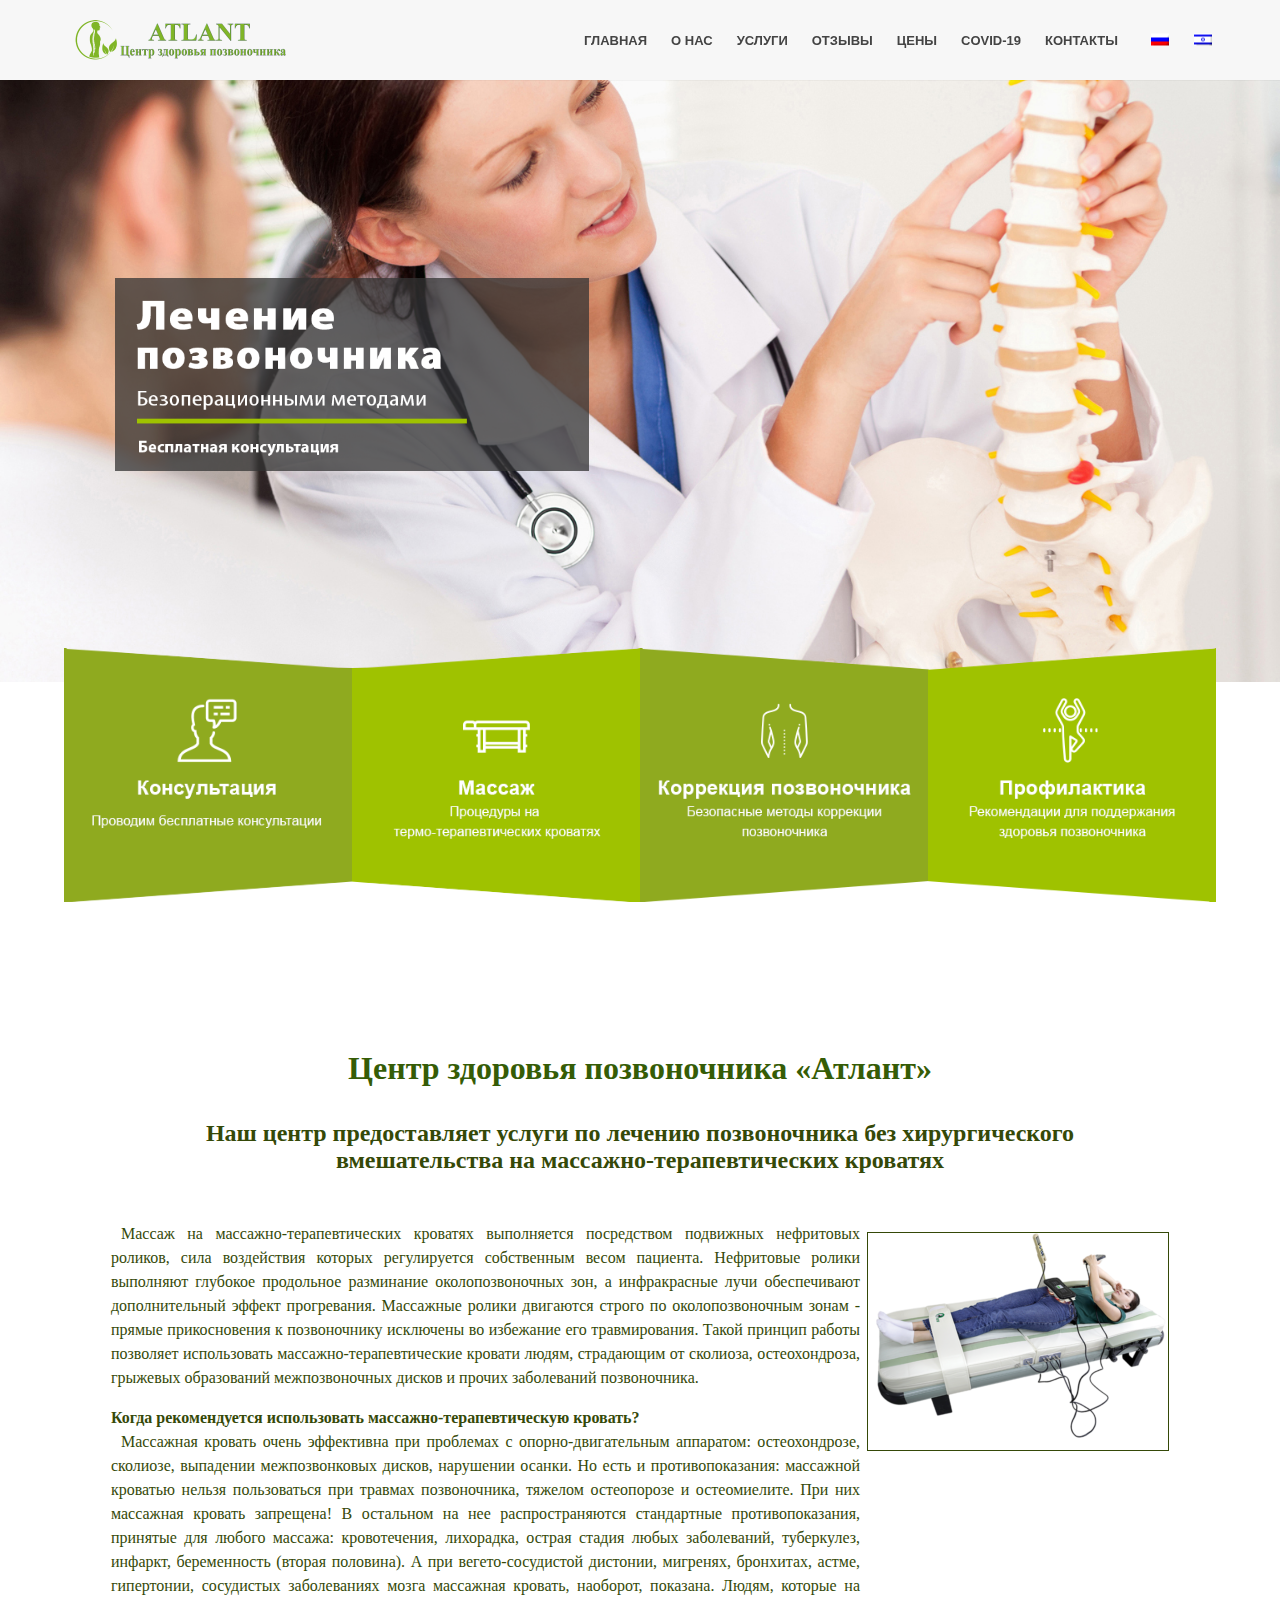
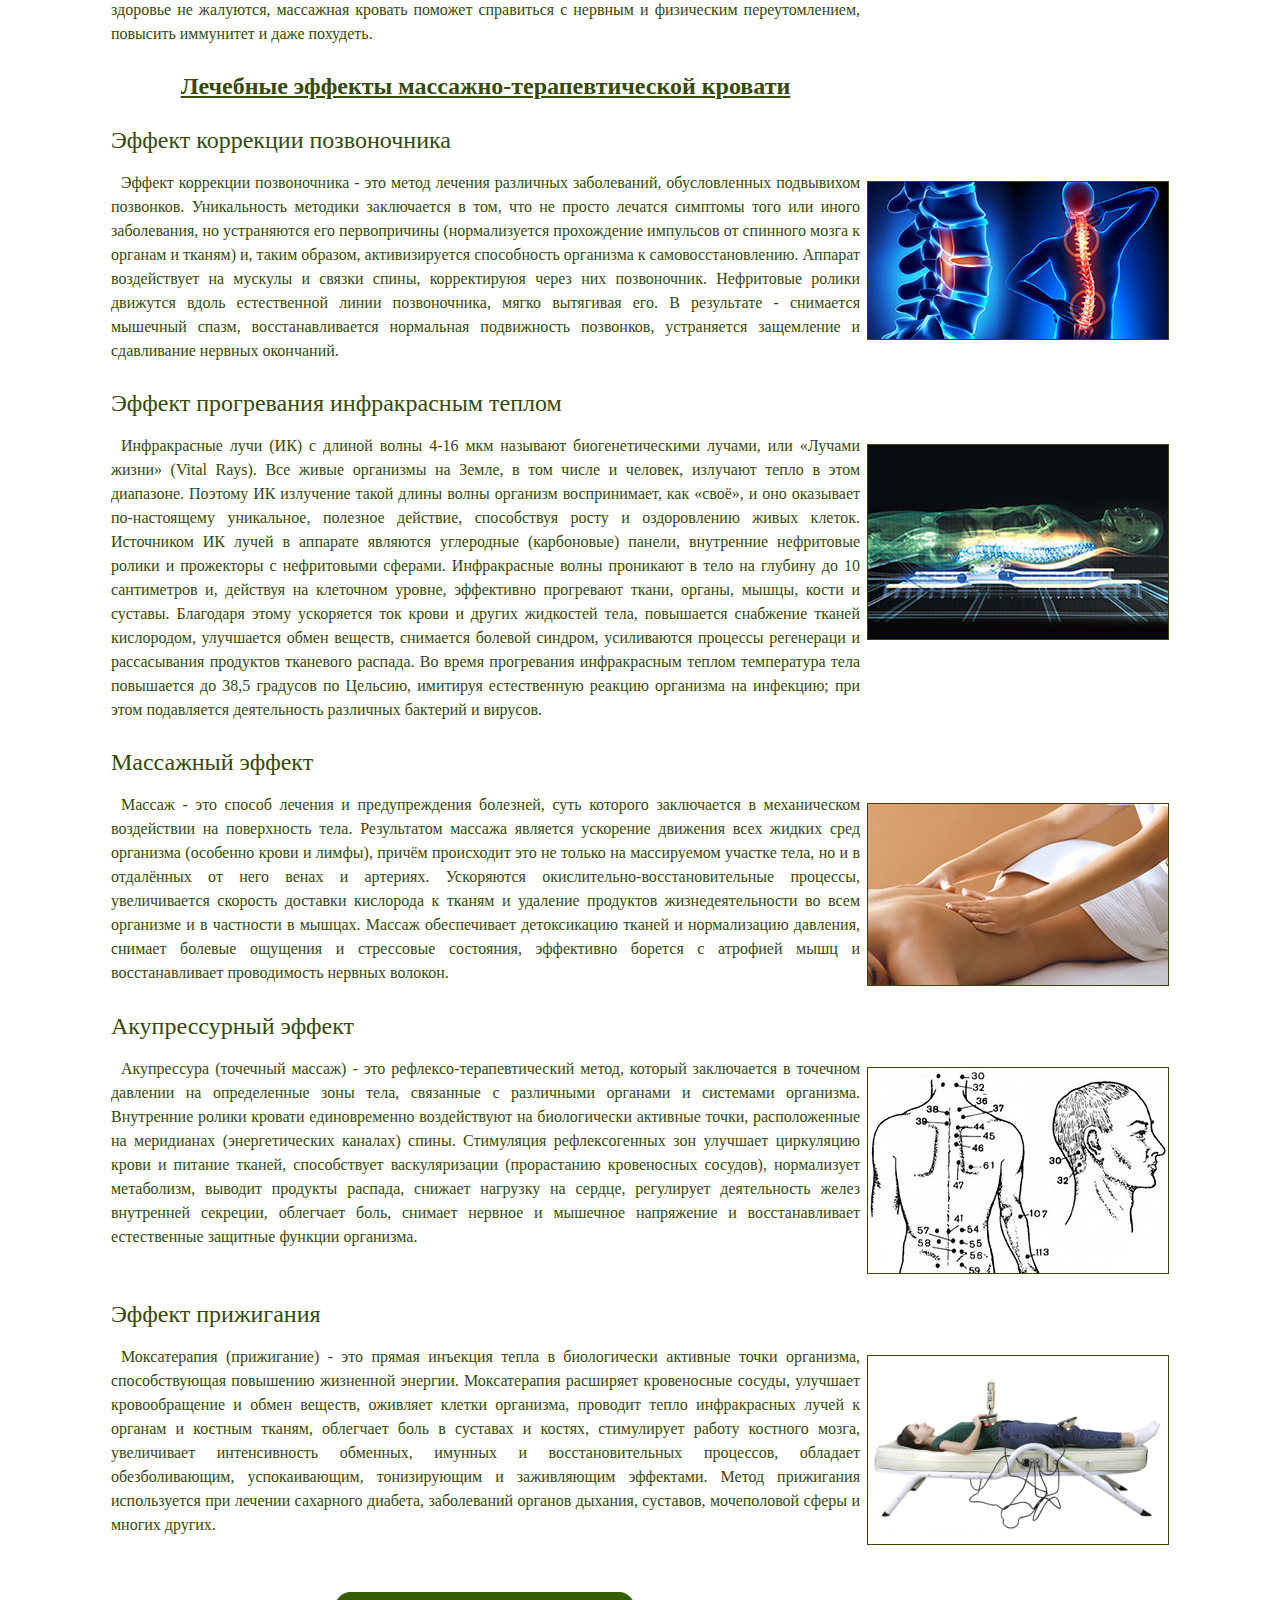
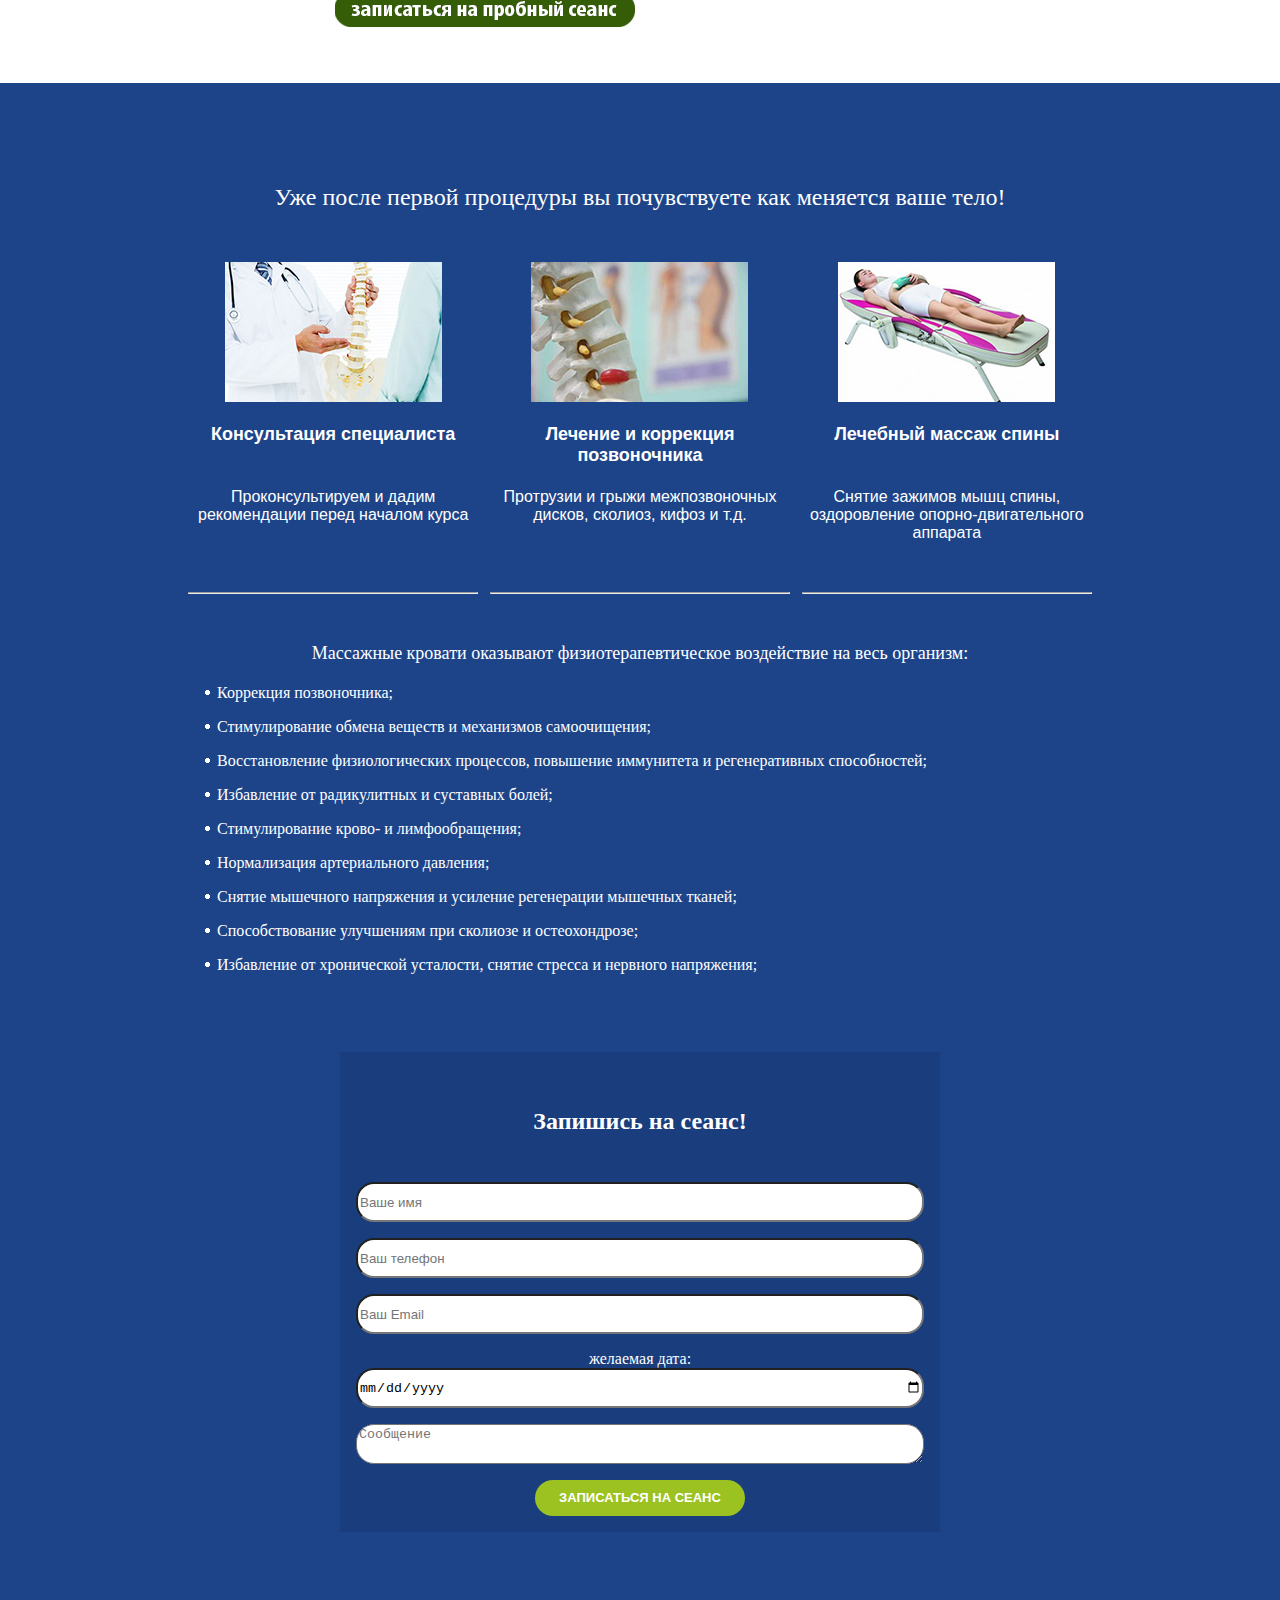
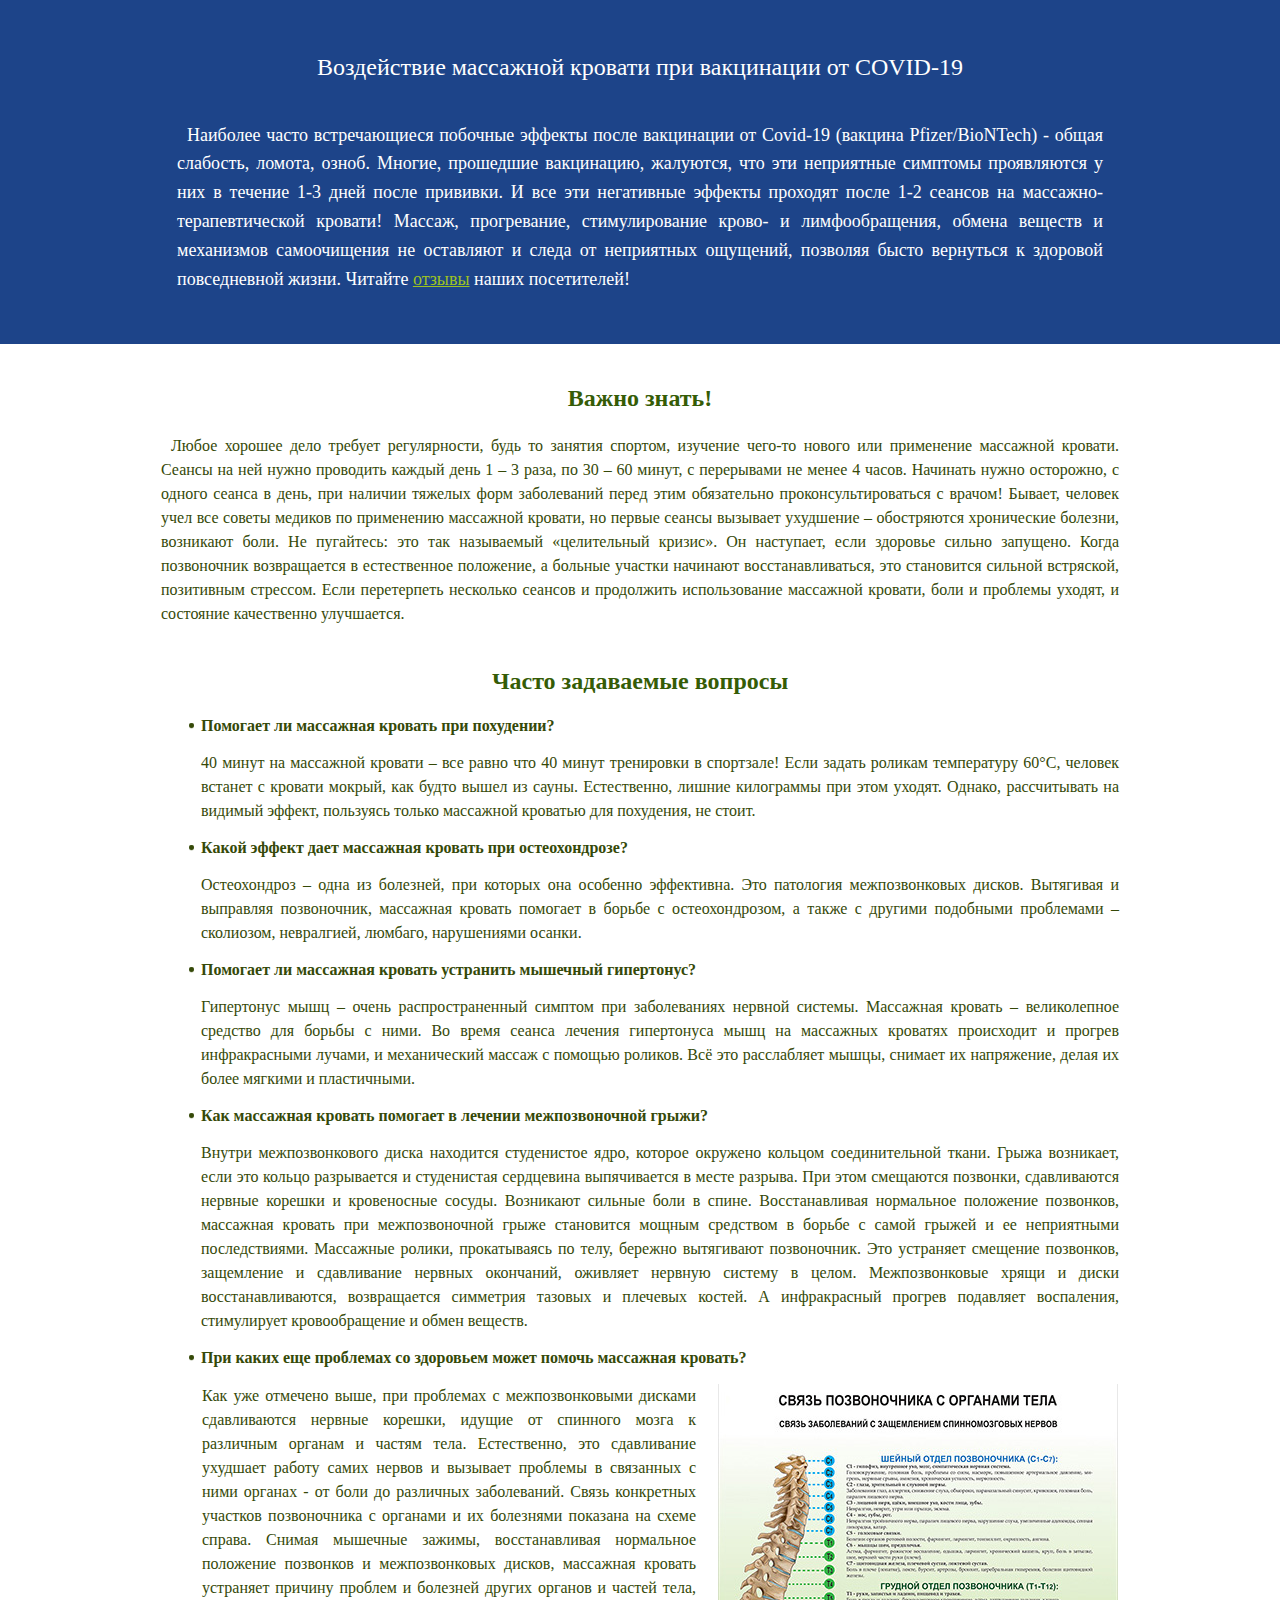
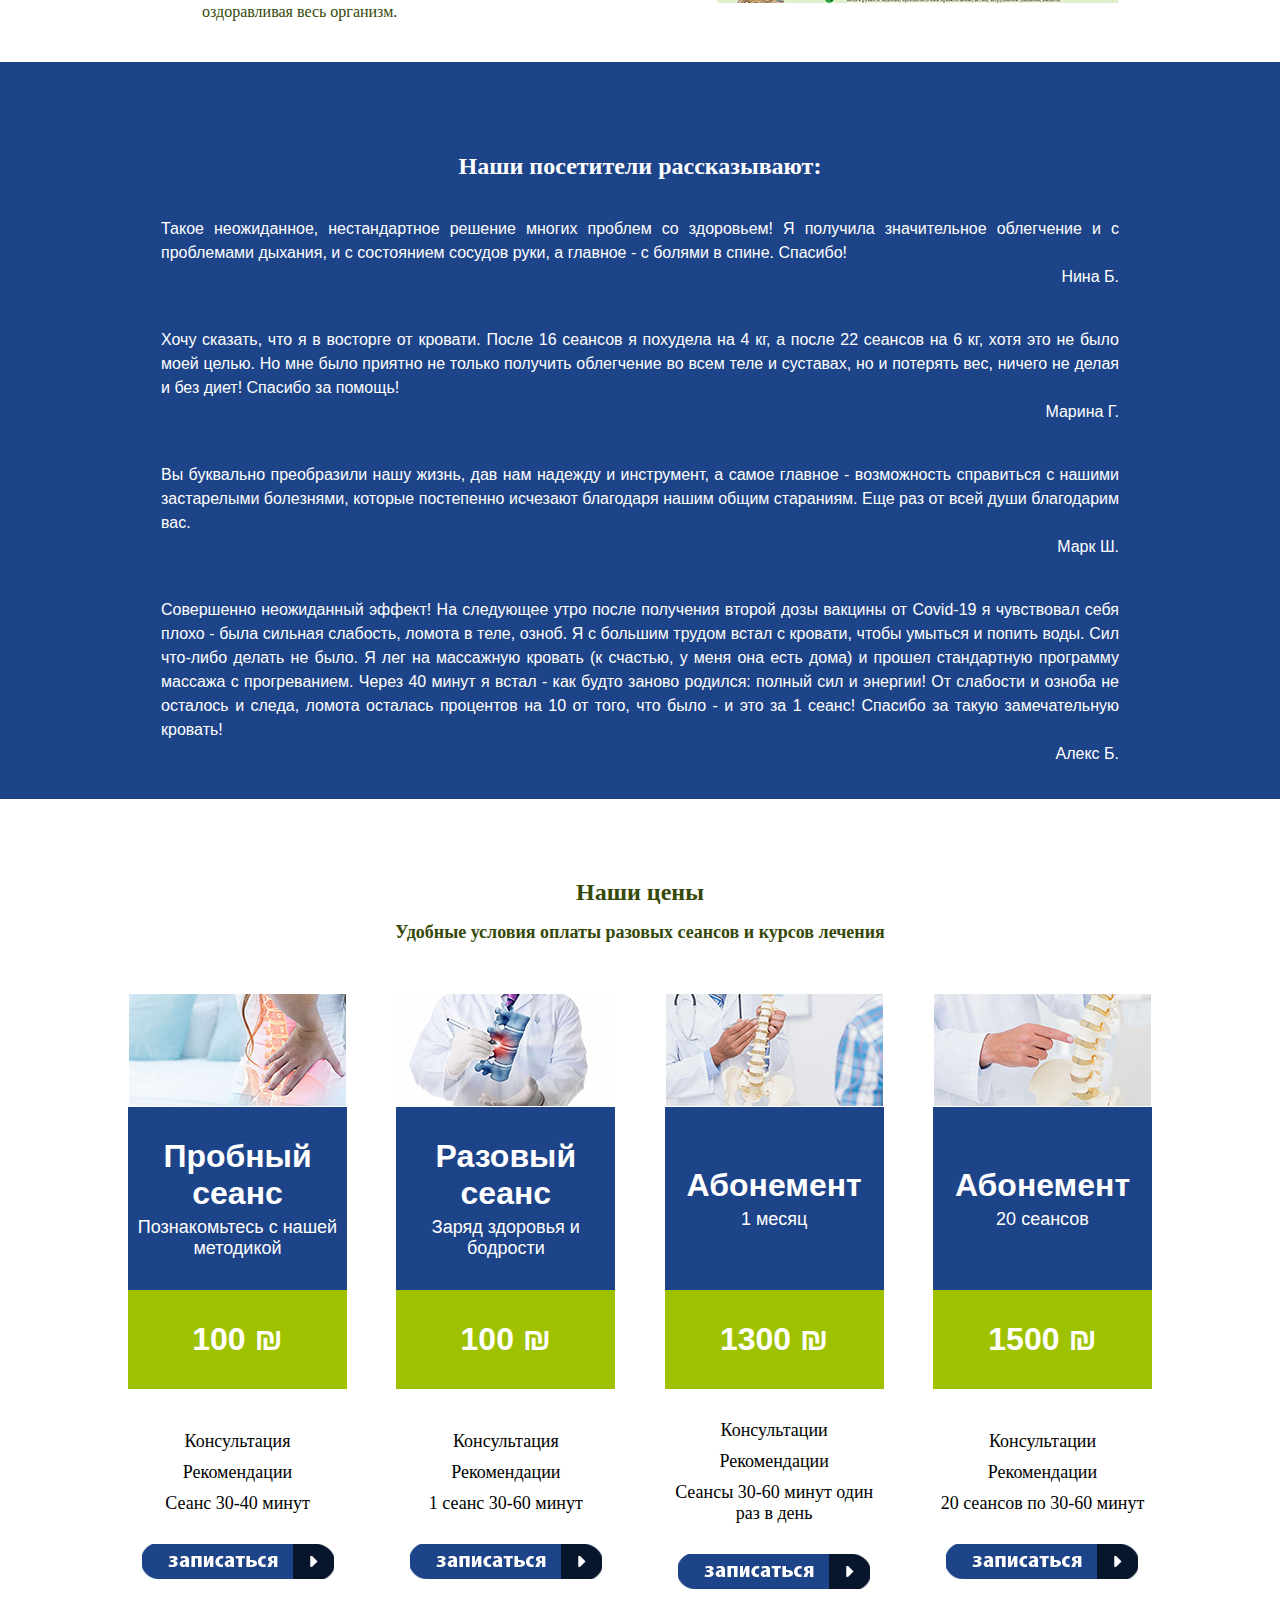
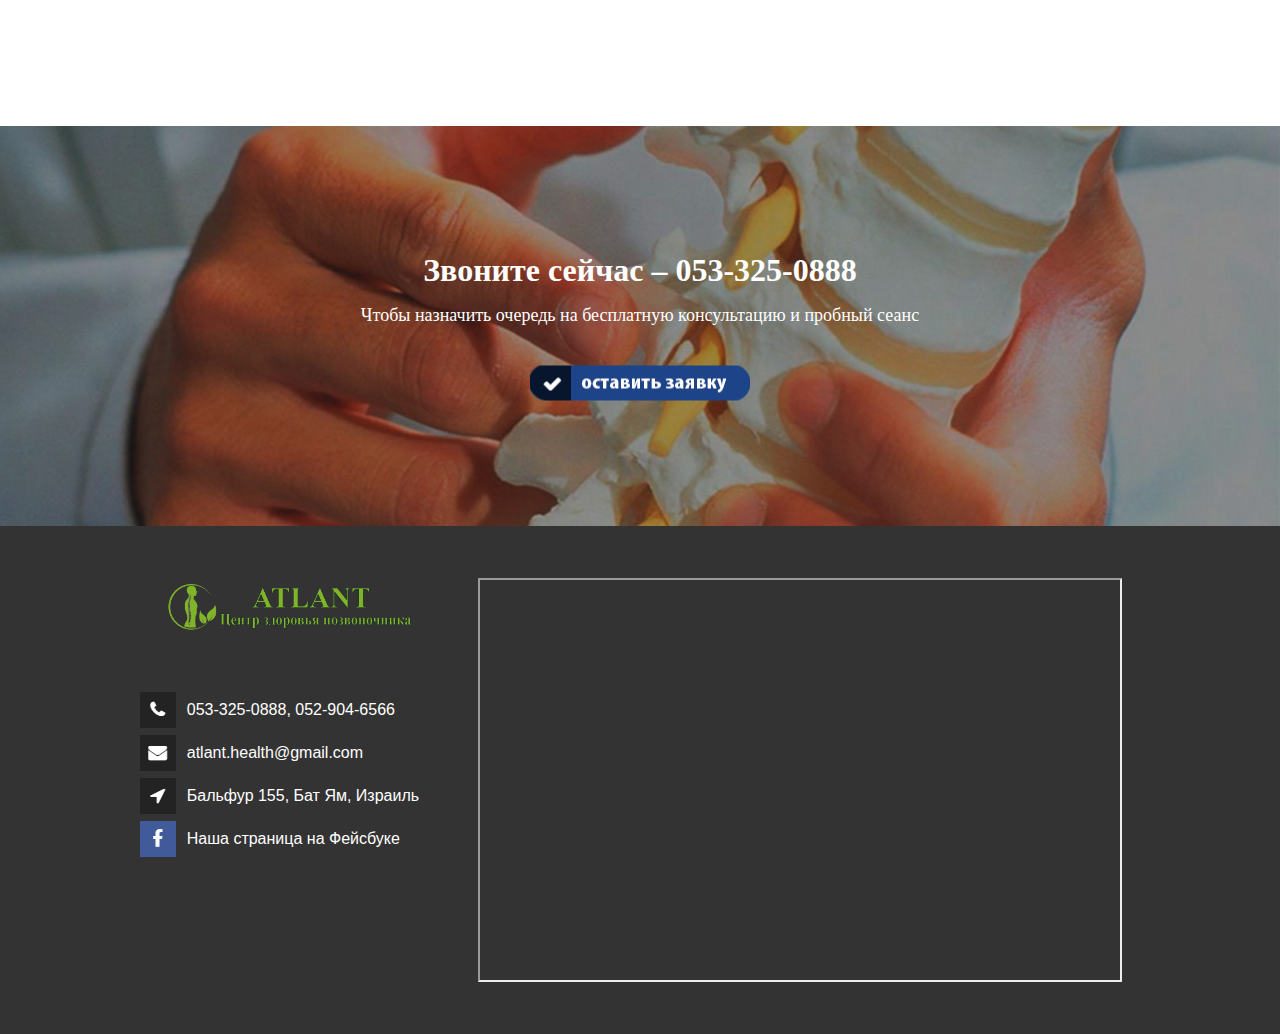
==== commit 0937d3b6: "update" ====
--- a/index_ru.html
+++ b/index_ru.html
@@ -148,7 +148,7 @@
 						<a href="http://www.atlant-health.co.il/" class="brand"><img
 								src="images/logo_site_green_100.png" alt="Atlant Health logo"></a>
 					</div>
-					<div class="menu_container"><span class="close_menu">×</span>
+					<div class="menu_container" id="menu_container_ru"><span class="close_menu">×</span>
 						<ul id="menu-one-pager-menu" class="main_menu hover_menu">
 							<li id="menu-item-662"><a title="Главная" href="#head_page">Главная</a></li>
 							<li id="menu-item-578"
@@ -172,11 +172,11 @@
 						</ul>
 						<div id="flags">
 								<div class="flag">
-									<a href="http://www.atlant-health.co.il/index_ru.html"><img src="images/ru.png"
+									<a href="index_ru.html"><img src="images/ru.png"
 											alt="Русский"></a>
 								</div>
 								<div class="flag">
-									<a href="http://www.atlant-health.co.il/index.html"><img src="images/he.png"
+									<a href="index.html"><img src="images/he.png"
 											alt="Hebrew"></a>
 								</div>
 						</div>
--- a/files/style.my_new.css
+++ b/files/style.my_new.css
@@ -36,23 +36,21 @@
     /* z-index: 100; */
     background: transparent;
 	margin: 0.6em 0 0 1em;
+	padding: 0 0 0 5px;
 
     /* display:flex;
     flex-flow: column nowrap;
     justify-content: space-between; */
-
 }
 
 	@media only screen and (max-width: 1045px) {
-			#menu-one-pager-menu {
-			font-size: 0.5em;
-			padding: 0;
+		#menu-one-pager-menu {
+		font-size: 0.5em;
+		padding: 0;
 		},
-
-			/* #flags {
-			font-size: 0.3em;
-			padding: 0;
-		} */
+		.flag {
+		/* display: block !important; */
+		}
 	}
 
 #menu-one-pager-menu {
@@ -178,7 +176,7 @@
 }
 .logo {
 	margin: 15px 0;
-    padding-left: 3em;
+    padding-left: 4.4em;
 	display: inline-block;
 }
 .logo a.brand {
@@ -218,6 +216,16 @@
 	z-index: 100;
 	background: transparent;
 }
+
+#menu_container_heb {
+	width: 41em
+	/* margin-right: 0em; */
+}
+
+#menu_container_ru {
+	width: 44em
+}
+
 .menu_container ul.main_menu,
 .top_menu_container ul.main_menu,
 .menu_container ul.top_menu,
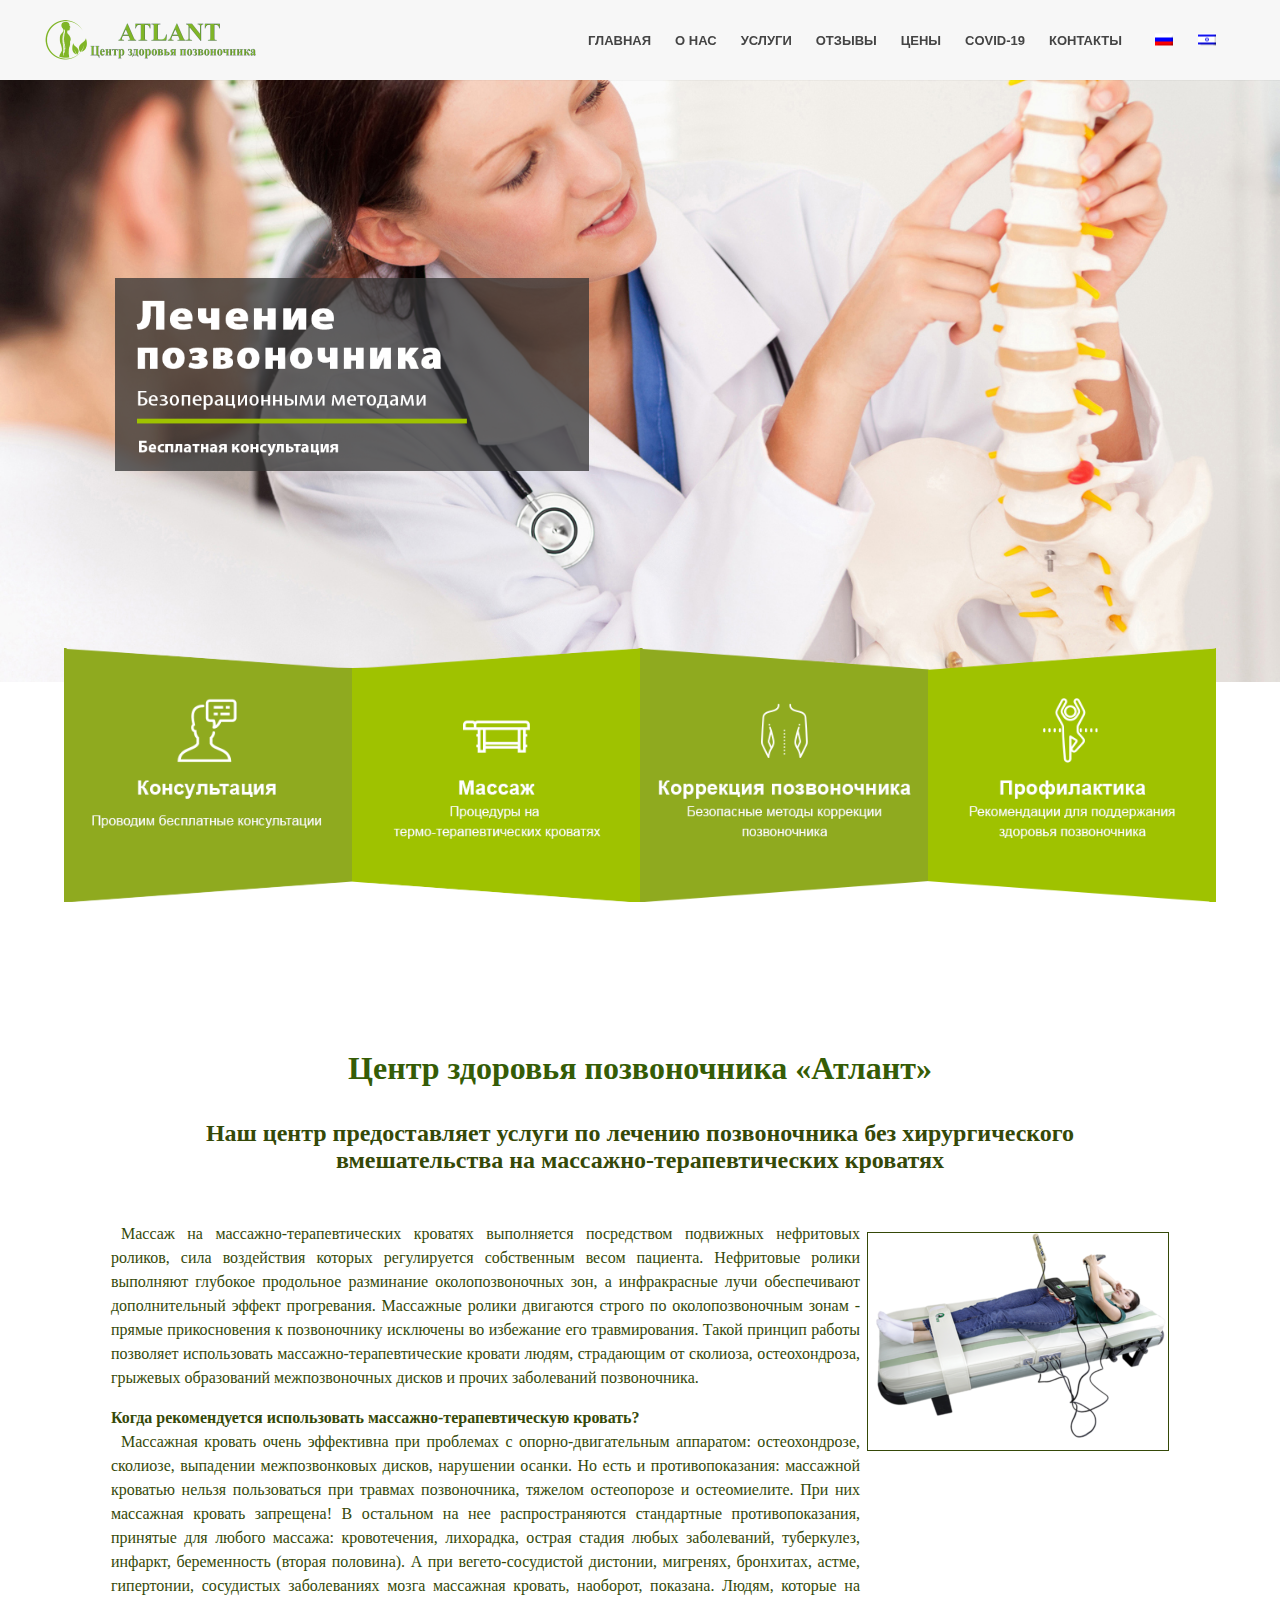
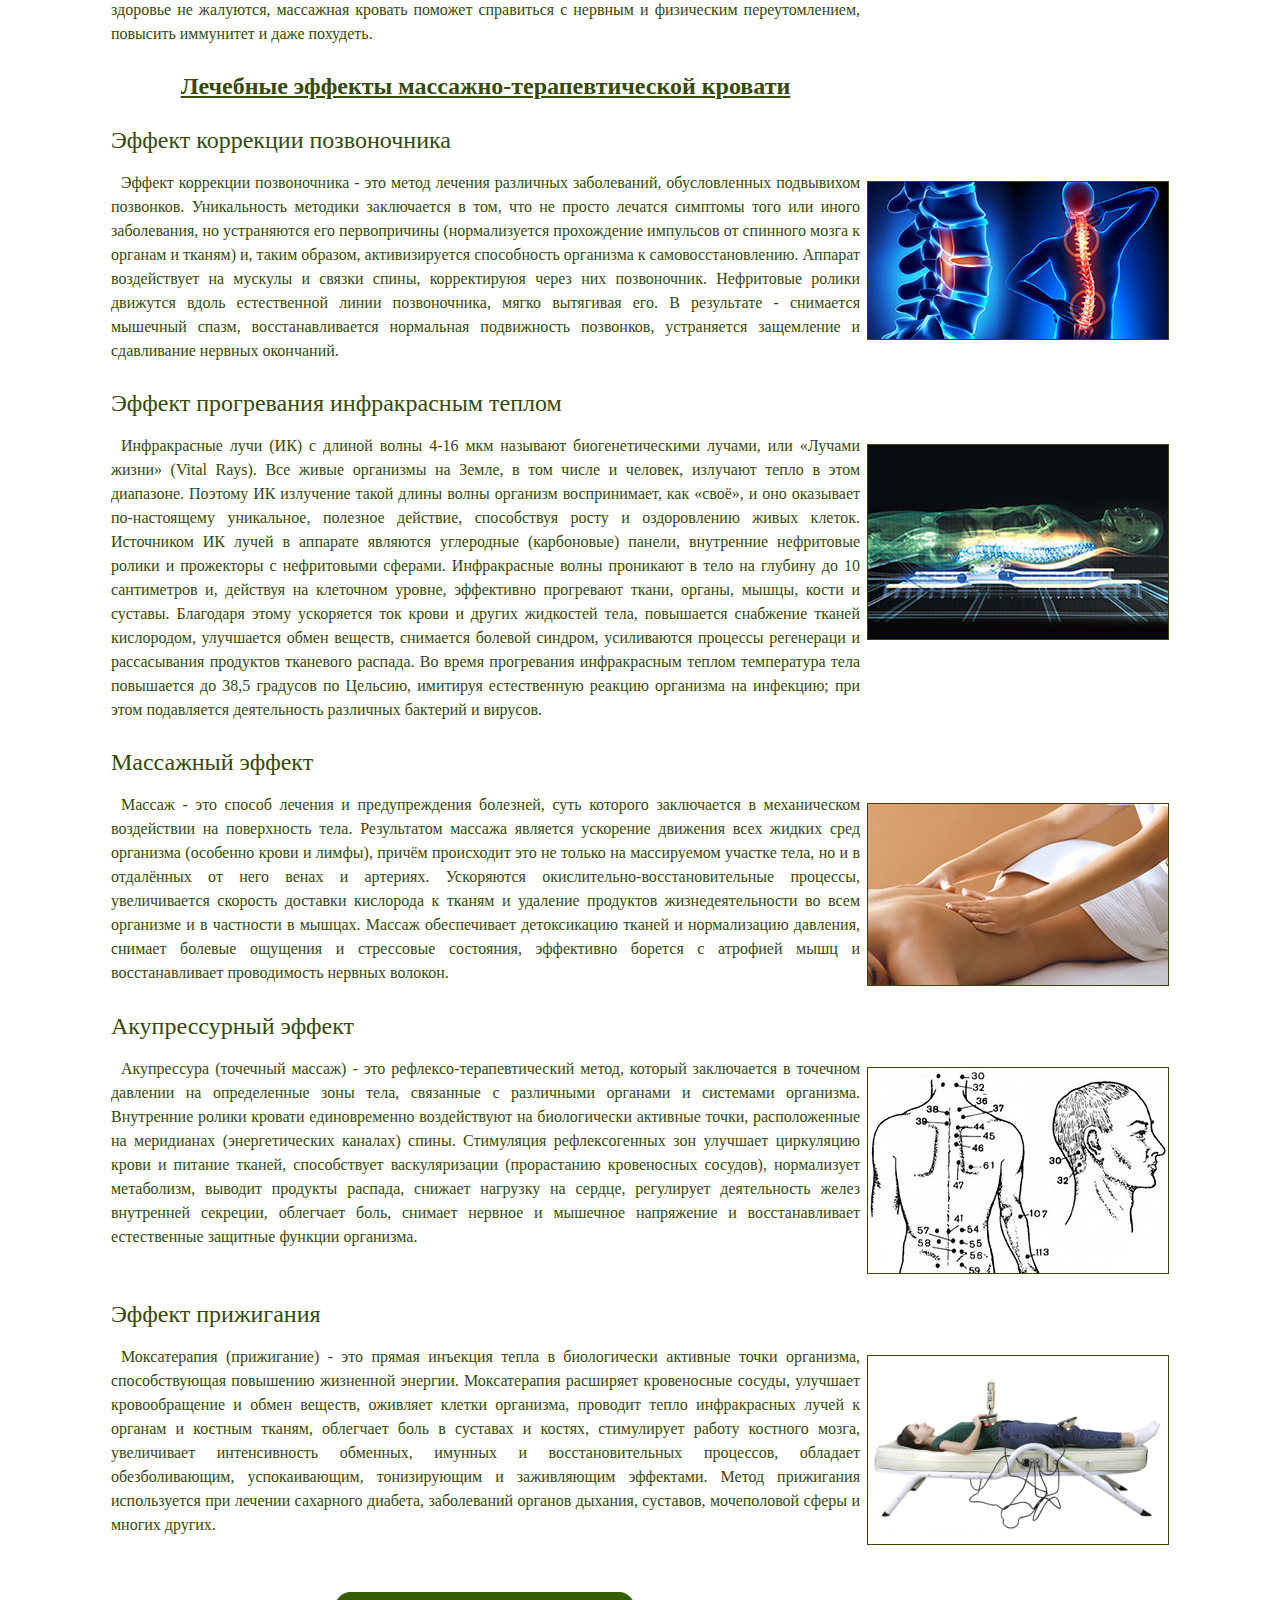
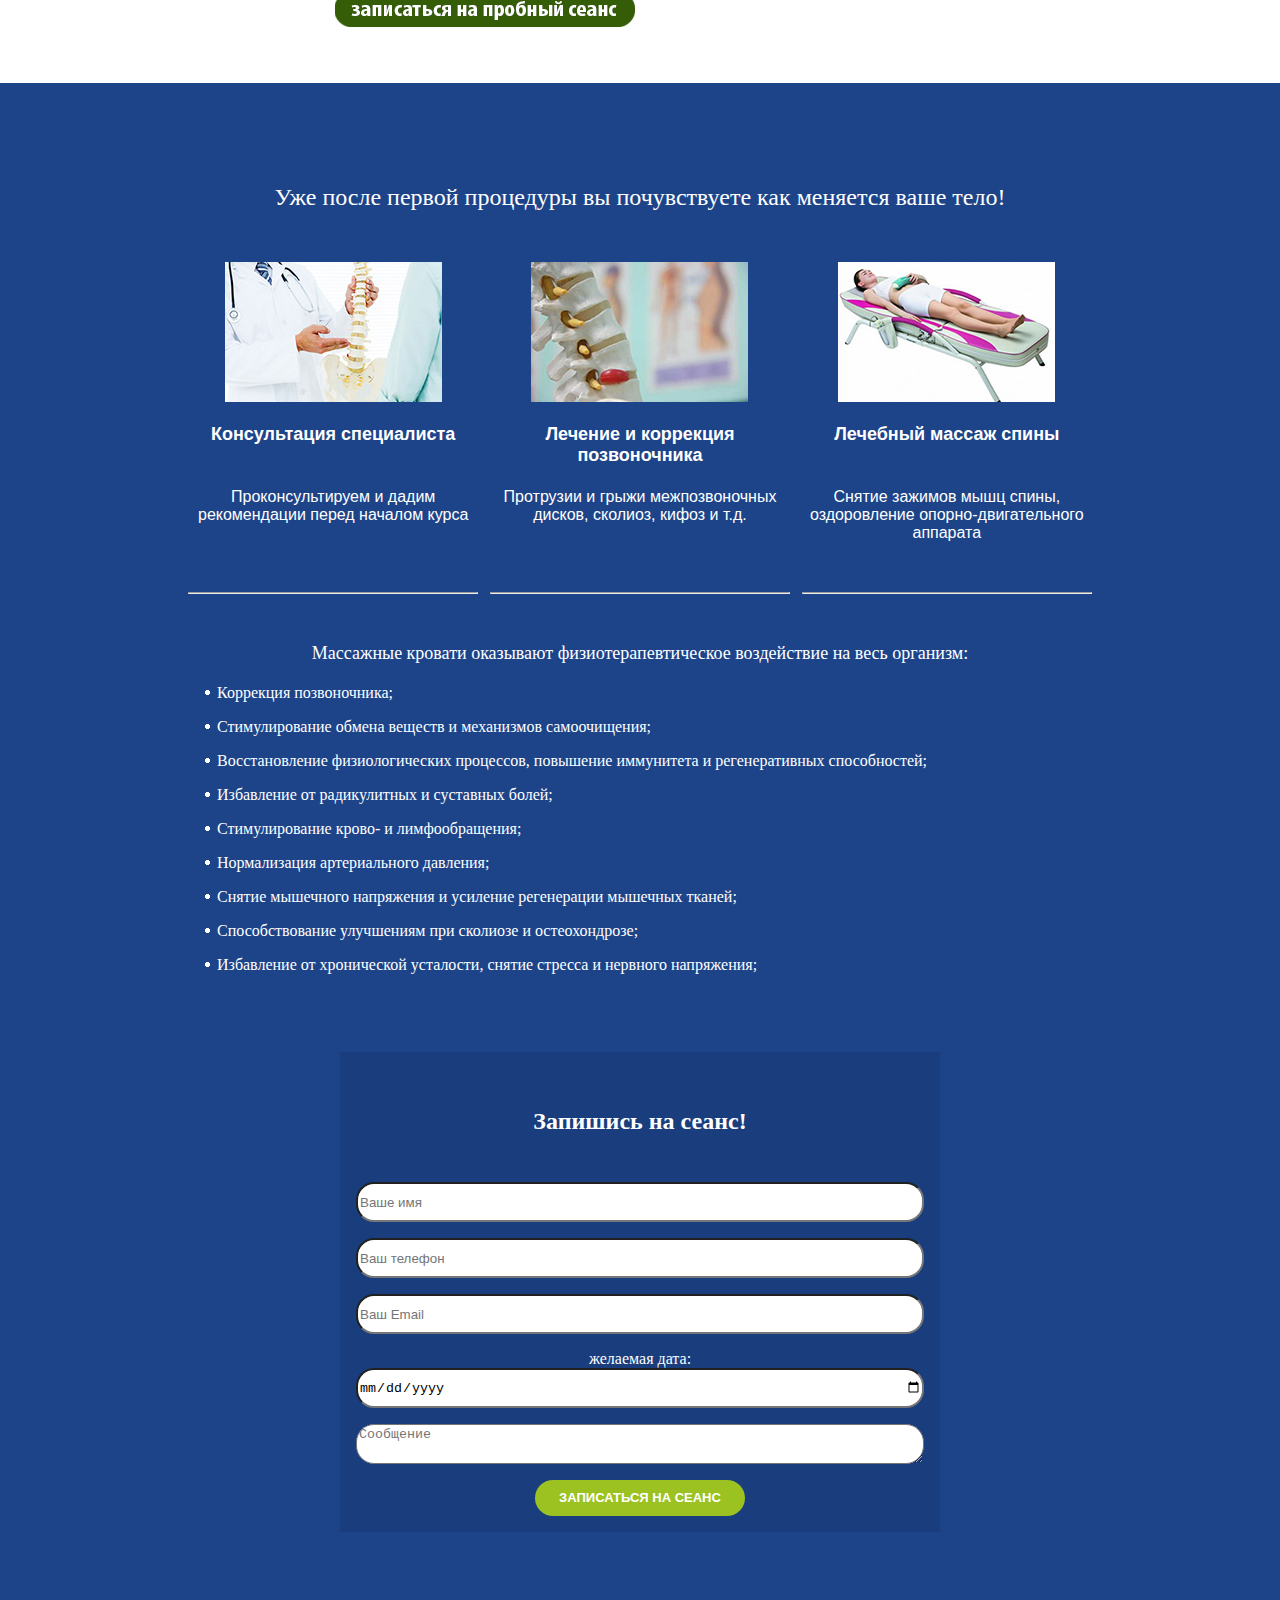
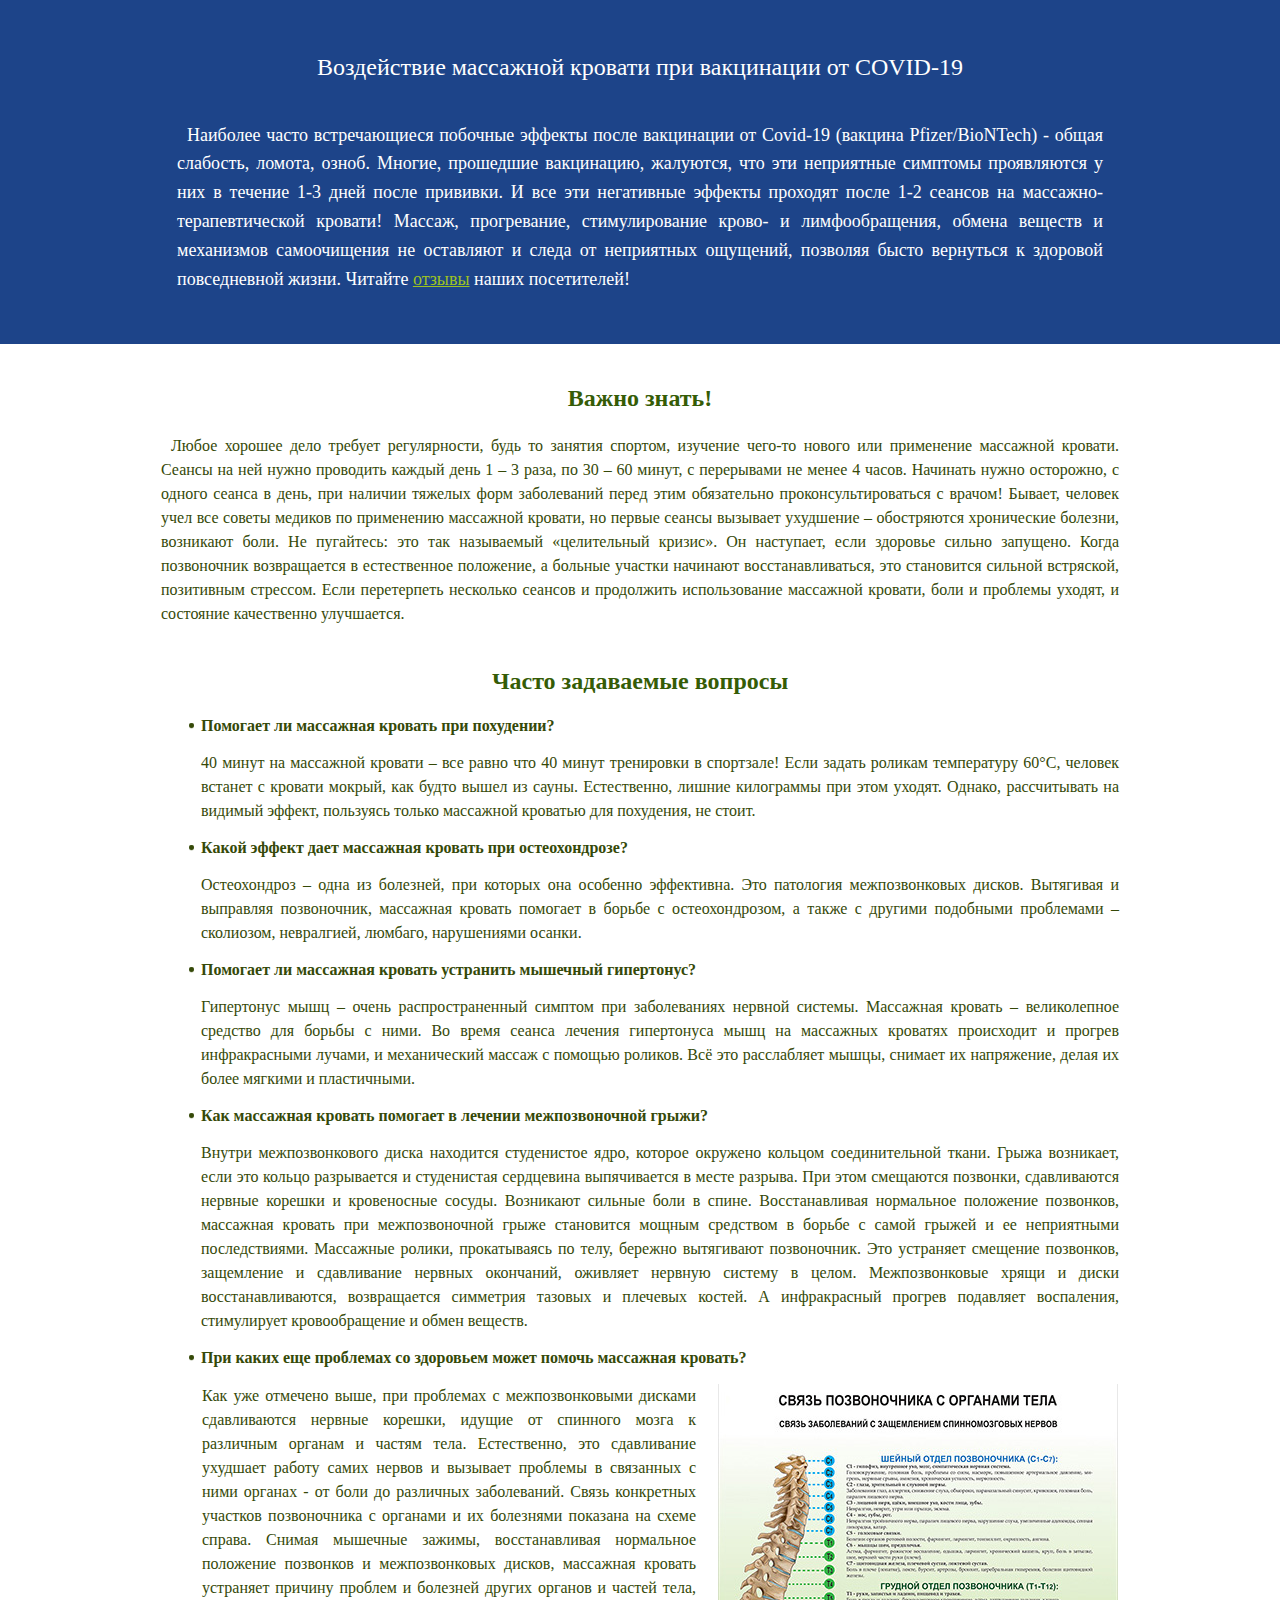
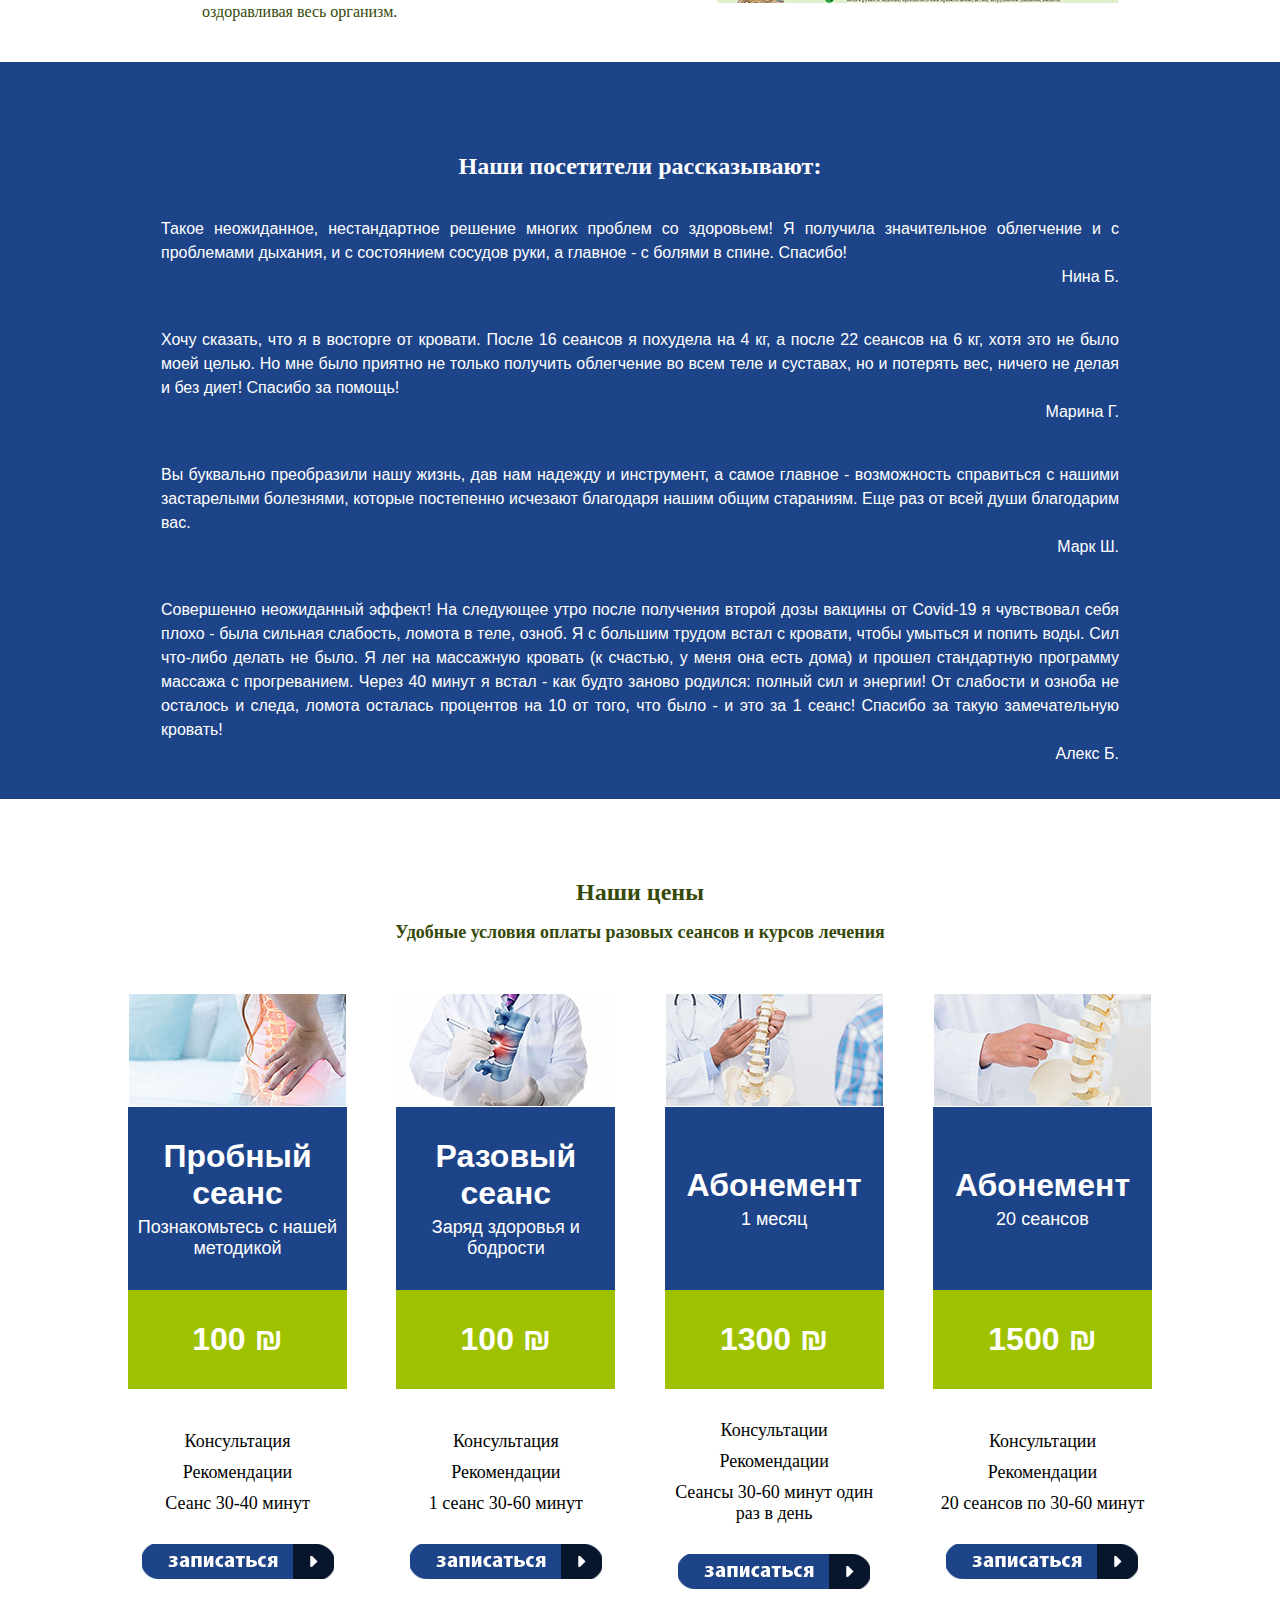
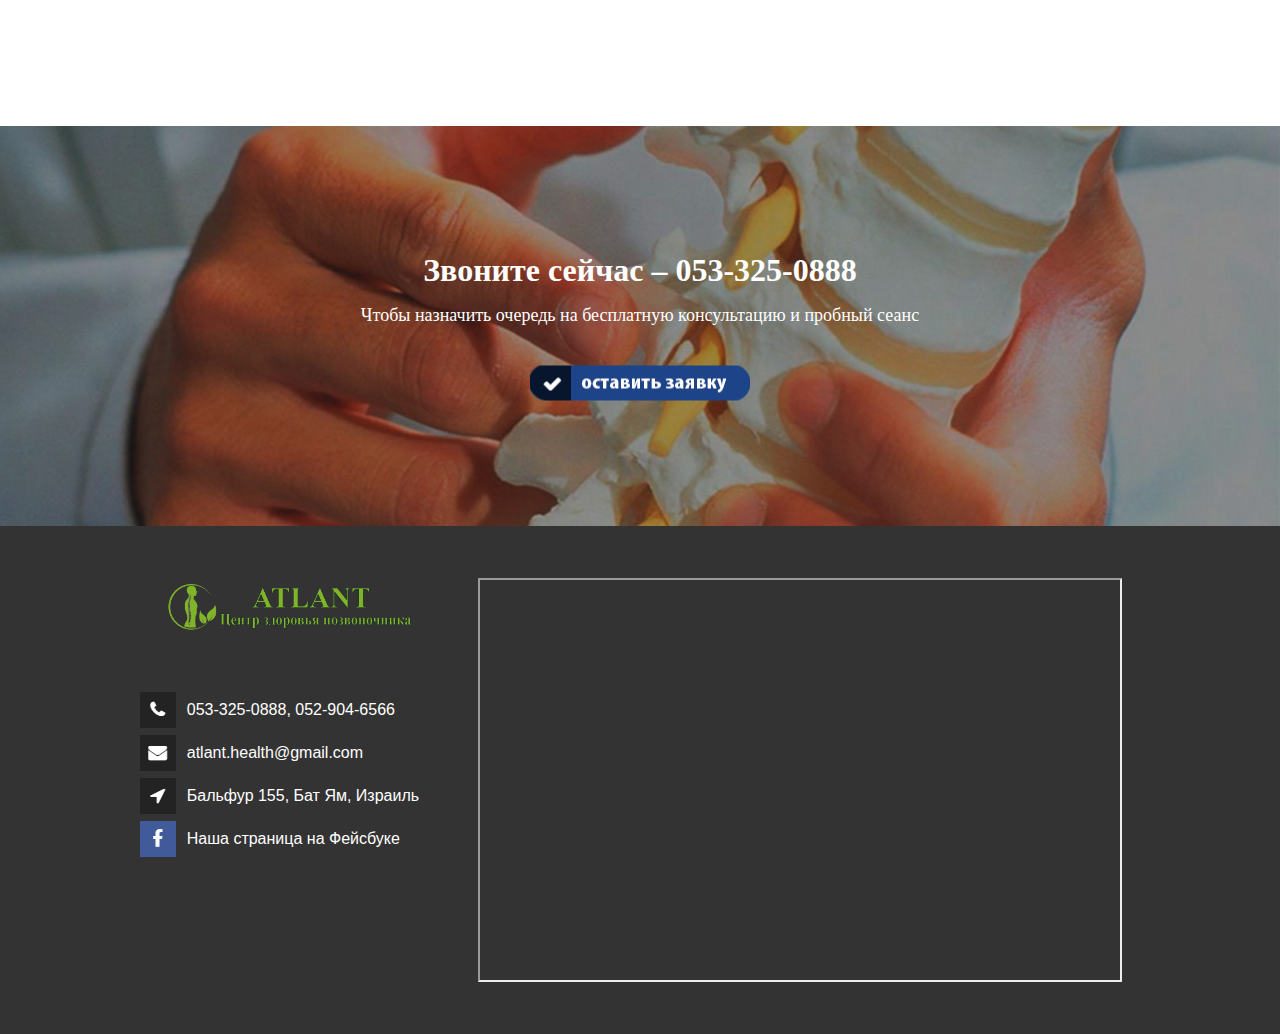
==== commit 025811bf: "update" ====
--- a/index_ru.html
+++ b/index_ru.html
@@ -145,7 +145,7 @@
 			<div class="mainbar  color">
 				<div class="container">
 					<div class="logo">
-						<a href="http://www.atlant-health.co.il/" class="brand"><img
+						<a href="index.html" class="brand"><img
 								src="images/logo_site_green_100.png" alt="Atlant Health logo"></a>
 					</div>
 					<div class="menu_container" id="menu_container_ru"><span class="close_menu">×</span>
--- a/files/style.my_new.css
+++ b/files/style.my_new.css
@@ -45,12 +45,18 @@
 
 	@media only screen and (max-width: 1045px) {
 		#menu-one-pager-menu {
-		font-size: 0.5em;
-		padding: 0;
+		font-size: 0.45em;
+		padding-left: 45em;
+		margin-right: 2em;
 		},
-		.flag {
-		/* display: block !important; */
-		}
+		#menu_container_heb {
+			/* width: 40.75em;
+			margin-right: 2.5em; */
+		},
+		#menu_container_ru {
+			/* width: 100rem; */
+			/* margin-right: 11.5em; */
+		},
 	}
 
 #menu-one-pager-menu {
@@ -74,11 +80,10 @@
 }
 
 .container {
-    /* margin-right: auto;
+    margin-right: auto;
     margin-left: auto;
-    padding-left: 15px;
-    padding-right: 15px; */
-
+    padding-left: 2.5em;
+    /* padding-right: 2em; */
 }
 
 .header {
@@ -176,7 +181,7 @@
 }
 .logo {
 	margin: 15px 0;
-    padding-left: 4.4em;
+    /* padding-left: 1.5em; */
 	display: inline-block;
 }
 .logo a.brand {
@@ -218,12 +223,13 @@
 }
 
 #menu_container_heb {
-	width: 41em
-	/* margin-right: 0em; */
+	width: 40.75em;
 }
 
 #menu_container_ru {
-	width: 44em
+	/* width: 43em; */
+	width: 700px;
+	/* margin-right: 1.5em; */
 }
 
 .menu_container ul.main_menu,
